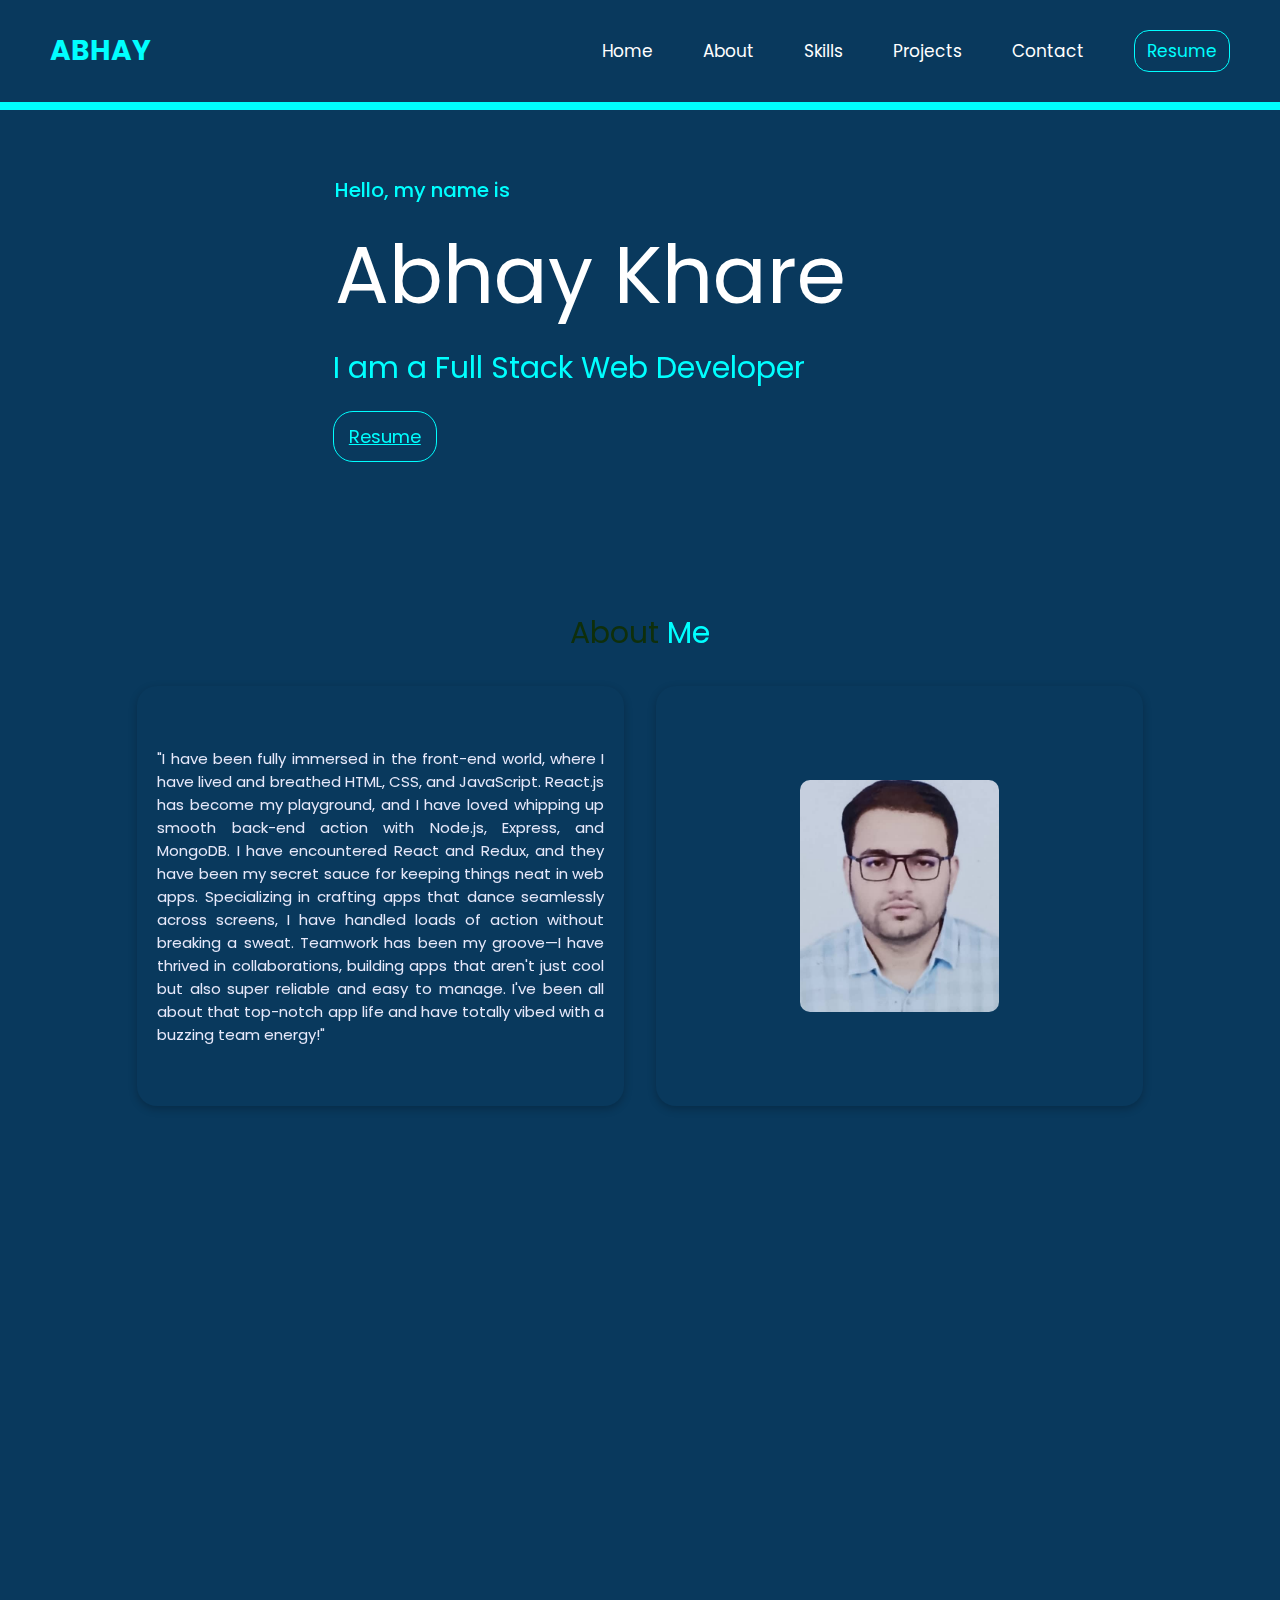
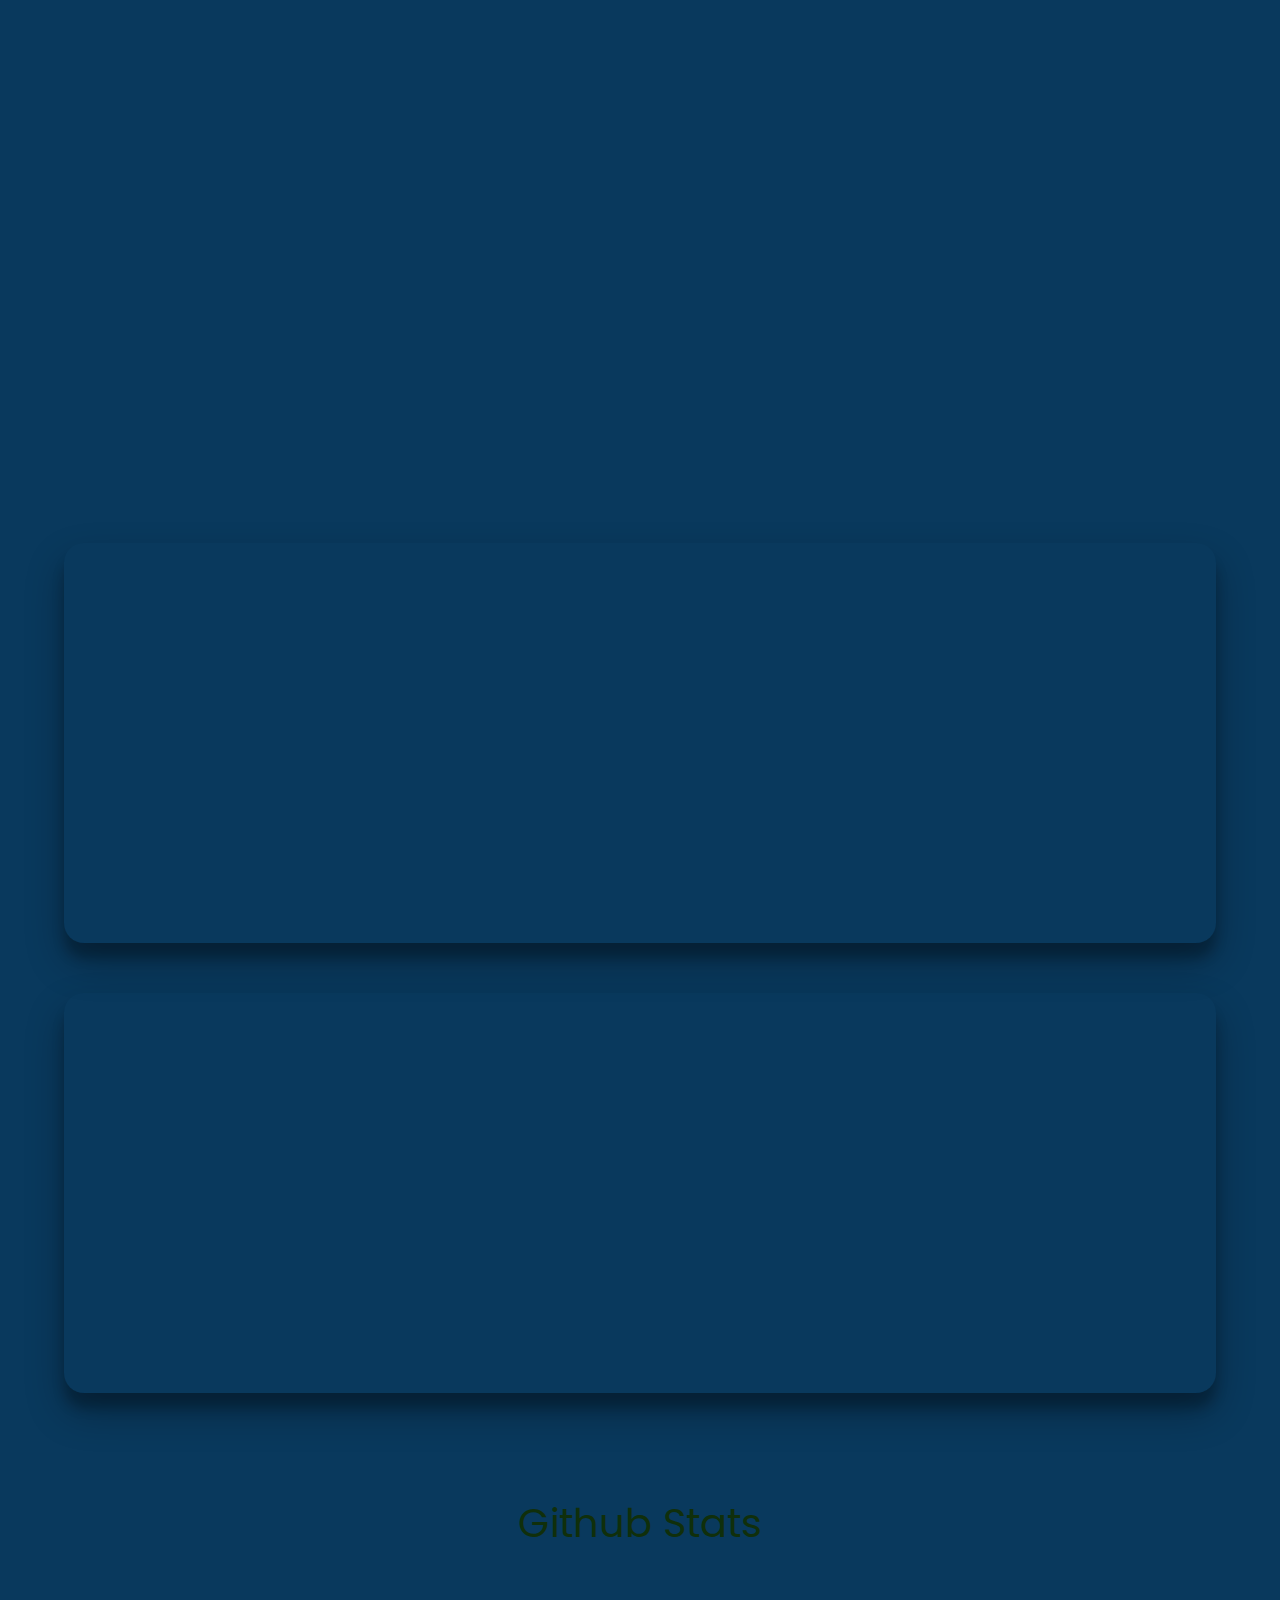
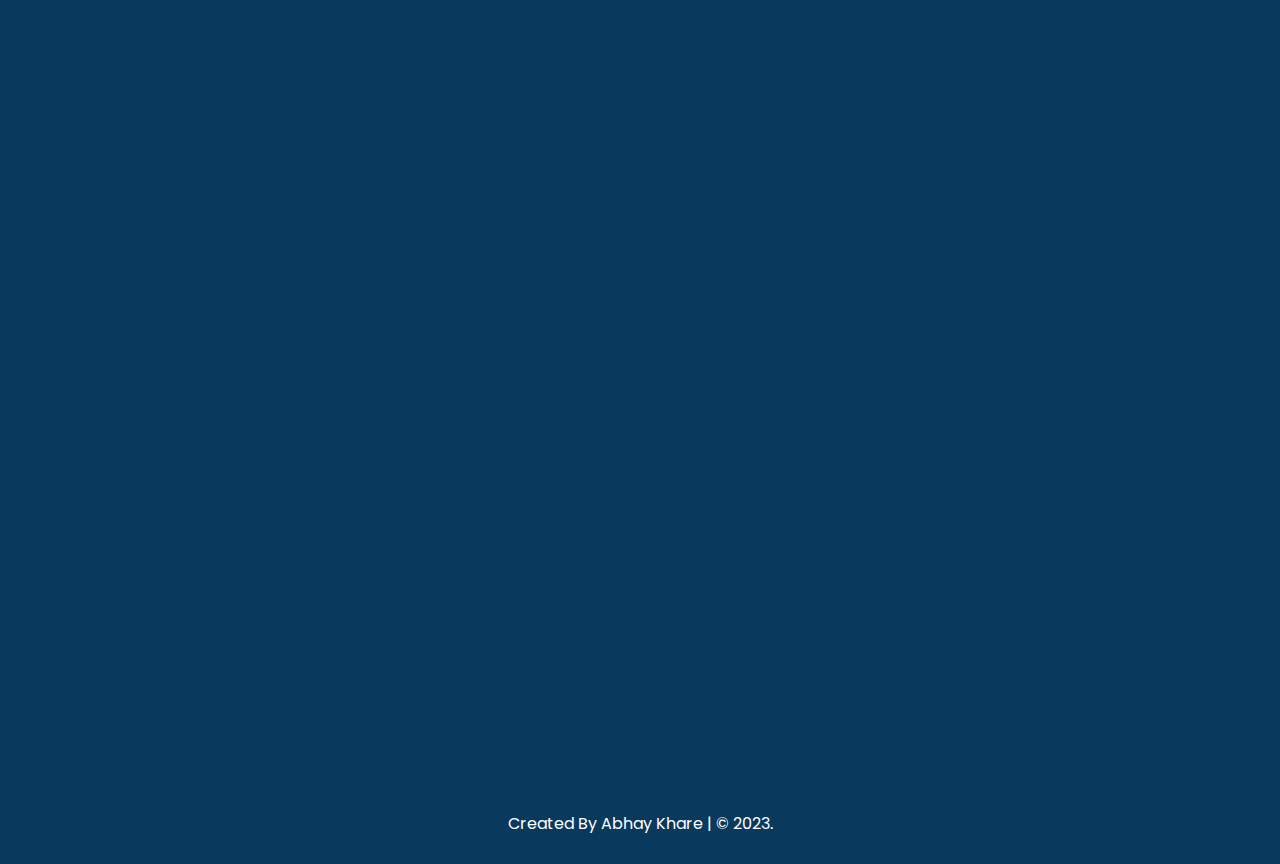
==== index.html @ f1d11b4c "abhay" ====
<!DOCTYPE html>
<html lang="en">

<head>
    <meta name="viewport" content="width=device-width, initial-scale=1.0" />
    <title>Abhay Khare - Full Stack Developer</title>
    <!-- Font Awesome Icons -->
    <link rel="stylesheet" href="https://cdnjs.cloudflare.com/ajax/libs/font-awesome/6.0.0-beta3/css/all.min.css" />
    <!-- Google Fonts -->
    <link href="https://fonts.googleapis.com/css2?family=Poppins:wght@600;700&display=swap" rel="stylesheet" />

    <link rel="stylesheet" href="./index.css" />
    <link rel="stylesheet" href="https://unpkg.com/github-calendar@latest/dist/github-calendar-responsive.css" />
    <link rel="icon" href="./public/Resume pic.png">

    <link href="https://unpkg.com/aos@2.3.1/dist/aos.css" rel="stylesheet">
    <script src="path/to/aos.js"></script>

</head>

<body>
    <div id="nav-menu" data-aos="fade-down">
        <header >
            <nav>
                <a href="#home" id="logo">
                    ABHAY
                </a>
                <i class="fas fa-bars" id="ham-menu"></i>
                <ul id="nav-bar">
                    <li>
                        <a class="nav-link home" href="#home">Home</a>
                    </li>
                    <li>
                        <a class="nav-link about" href="#about">About</a>
                    </li>
                    <li>
                        <a class="nav-link skills" href="#skills">Skills</a>
                    </li>
                    <li>
                        <a class="nav-link projects" href="#projects">Projects</a>
                    </li>
                    <li>
                        <a class="nav-link contact" href="#contact">Contact</a>
                    </li>
                    <li>
                        <button id="resume-button-1" onclick="openResume()"> <a id="resume-link-1"
                                class="nav-link resume" href="./public/Abhay Khare-pw16_122-Frontend Developer(React).pdf"
                                download>Resume</a></button>
                    </li>
                </ul>
            </nav>
        </header>
    </div>


    <div id="home" >
        <div id="Home_subdiv1" data-aos="fade-right" data-aos-duration="2000">
           <!-- <div class = "typewriter"> -->
            <p id="myname">Hello, my name is</p>
            <p id="name">Abhay Khare</p>
            <p id="title">I am a Full Stack Web Developer</p><br><br>
        <!-- </div> -->
            <!-- <div id="info-div">
                <p>
                    Hello, I'm Abhay Front-End Developer Crafting delightful user experiences with a focus on front-end development.</p>
            </div> -->

            <button onclick="openResume()" id="resume-button-2"><a id="resume-link-2"
                    href="./public/Abhay Khare-pw16_122-Frontend Developer(React).pdf" download>Resume</a></button>

        </div>

    </div>


    <div id="about" class="about section">
        <p id="aboutme-title" data-aos="fade-up" >About <span>Me</span> </p>
        <div id="about_main_subdiv" >
            <div id="user-detail-intro" data-aos="zoom-in" data-aos-duration="1000">
                "I have been fully immersed in the front-end world, where I have lived and breathed HTML, CSS, and JavaScript. React.js has become my playground, and I have loved whipping up smooth back-end action with Node.js, Express, and MongoDB. I have encountered React and Redux, and they have been my secret sauce for keeping things neat in web apps. Specializing in crafting apps that dance seamlessly across screens, I have handled loads of action without breaking a sweat. Teamwork has been my groove—I have thrived in collaborations, building apps that aren't just cool but also super reliable and easy to manage. I've been all about that top-notch app life and have totally vibed with a buzzing team energy!"
            </div>
            <div id="user-detail-name" data-aos="zoom-in" data-aos-duration="1000">
                <img class="home-img" width="" src="./public/Abhay_Khare_Pic.jpeg" alt="Photo">
                
            </div>
        </div>
    </div>

    <div id="skills">
        <p id="skills-title" data-aos="fade-up">Skills</p>

        <div id="skills_subdiv">

            <div class="skills-card" data-aos="flip-left" data-aos-duration="2000">
                <img class="skills-card-img" src="./public/skillsIcon/Html.jpg" alt="">
                <p class="skills-card-name">HTML</p>
            </div>

            <div class="skills-card" data-aos="flip-left" data-aos-duration="2000">
                <img class="skills-card-img" src="./public/skillsIcon/css.jpg" alt="">
                <p class="skills-card-name">CSS</p>
            </div>

            <div class="skills-card" data-aos="flip-right" data-aos-duration="2000">
                <img class="skills-card-img" src="./public/skillsIcon/Java script.jpg" alt="">
                <p class="skills-card-name">Javascript</p>
            </div>

            <div class="skills-card" data-aos="flip-right" data-aos-duration="2000">
                <img class="skills-card-img" src="./public/skillsIcon/react-l.png" alt="">
                <p class="skills-card-name">React</p>
            </div>

            <div class="skills-card" data-aos="flip-left" data-aos-duration="2000">
                <img class="skills-card-img" src="./public/skillsIcon/node-js-icon-2.jpg" alt="">
                <p class="skills-card-name">Node JS</p>
            </div>

            <div class="skills-card" data-aos="flip-left" data-aos-duration="2000">
                <img class="skills-card-img" src="./public/skillsIcon/expressjs-removebg-preview.png" alt="">
                <p class="skills-card-name">Express JS</p>
            </div>

            <!-- <div class="skills-card" data-aos="flip-right" data-aos-duration="2000">
                <img class="skills-card-img" src="./public/skillsIcon/materialui-removebg-preview.png" alt="">
                <p class="skills-card-name">Material UI</p>
            </div> -->

            <div class="skills-card" data-aos="flip-right" data-aos-duration="2000" >
                <img class="skills-card-img" src="./public/skillsIcon/mongo.png" alt="">
                <p class="skills-card-name">Mongo</p>
            </div>

            <div class="skills-card" data-aos="flip-left" data-aos-duration="2000">
                <img class="skills-card-img" src="./public/skillsIcon/redux.jpg" alt="">
                <p class="skills-card-name">Redux</p>
            </div>

            <div class="skills-card" data-aos="flip-left" data-aos-duration="2000">
                <img class="skills-card-img" src="./public/skillsIcon/chackraicon.png" alt="">
                <p class="skills-card-name">Chakra UI</p>
            </div>

            <!-- <div class="skills-card" data-aos="flip-right" data-aos-duration="2000">
                <img class="skills-card-img" src="./public/skillsIcon/typescript.avif" alt="">
                <p class="skills-card-name">Typescript</p>
            </div> -->

            <!-- <div class="skills-card" data-aos="flip-right" data-aos-duration="2000">
                <img class="skills-card-img" src="./public/skillsIcon/bootstrap-removebg-preview.png" alt="">
                <p class="skills-card-name">Bootstrap</p>
            </div> -->
        </div>
    </div>

    <!-- Project Cards -->
    <div id="projects">

        <p id="projects-name" data-aos="fade-up">Projects</p>


        <div class="project-card">
            <div class="project-image-div"  data-aos="fade-up" data-aos-duration="1000">
                <img   class="project-img" width="100%"
                    src="./public/Telemedicine.png" alt="">
            </div>

            <div class="project-info-div"  data-aos="fade-down" data-aos-duration="1000">
                <p class="project-title">Telemedicine-website</p>
                <p class="project-description">Introducing our Telemedicine-website, a one-stop digital destination for all your healthcare needs. Explore a comprehensive range of pharmaceuticals, wellness products, and medical supplies, delivered conveniently to your doorstep, ensuring easy access to essential healthcare solution.</p>
                <p class="project-tech-stack"><span>Tech Stacks :- HTML | CSS | JavaScript | JSON </span></p>
                <div class="links-div">
                    <div class="githubBtn">
                        <a target="_blank" class="project-github-link"
                            href="https://github.com/Animesh-2/Telemedicine_website">
                            <img width="50%" src="./public/github-removebg-preview.png" alt="">
                            <p>GitHub</p>
                        </a>
                    </div>
                    <div class="Livebtn">
                        <a target="_blank" class="project-deployed-link" href="https://fastidious-sunflower-8937c8.netlify.app/">
                            <img width="50%" src="https://shubhand17.github.io/asset/link_black.png" alt="">
                            <p>Live</p>
                        </a>
                    </div>

                </div>
            </div>
        </div>


        <div class="project-card">
            <div class="project-image-div" data-aos="fade-up" data-aos-duration="1000">
                <img   class="project-img" width="100%" height="100%"
                    src="./public/Bad bath.png" alt="">
            </div>

            <div class="project-info-div" data-aos="fade-down" data-aos-duration="1000">
                <p class="project-title">Bed Bath and Beyond Clone</p>
                <p class="project-description">Myntra is an online e-commerce website where you will find wide varity of
                    products. Many
                    functionalities are provided in the web application like login/signup, cart and filtering the products
                    with its category along with payment and full responsiveness.</p>
                <p class="project-tech-stack"><span>Tech Stacks :- HTML | CSS | JavaScript | JSON</span></p>
                <div class="links-div">
                    <div class="githubBtn">
                        <a target="_blank" class="project-github-link"
                            href="https://github.com/Santosh007kumar/gitCollaboration">
                            <img width="50%" src="./public/github-removebg-preview.png" alt="">
                            <p>GitHub</p>
                        </a>
                    </div>
                    <div class="Livebtn">
                        <a target="_blank" class="project-deployed-link" href="https://reliable-bombolone-51a74d.netlify.app/">
                            <img width="50%" src="https://shubhand17.github.io/asset/link_black.png" alt="">
                            <p>Live</p>
                        </a>
                    </div>

                </div>
            </div>
        </div>
    </div>


    <div id="github">

        <p id="github-name"  >Github Stats</p>

        <div  class="react-activity-calendar" data-aos="zoom-in" >
            <img src="" alt="">
        </div>



        <div id="github-subdiv1" data-aos="zoom-in">
            <img width="500px" id="github-streak-stats" data-aos="zoom-in"
                src="https://github-readme-streak-stats.herokuapp.com/?user=abhay-22&" alt="abhay-22">

            <img id="github-stats-card" data-aos="zoom-in"
                src="https://github-readme-stats.vercel.app/api?username=abhay-22&show_icons=true&locale=en" alt="abhay-22">
        </div>

        <div id="github-subdiv2" data-aos="zoom-in">
            <img id="github-top-langs" data-aos="zoom-in"
                src="https://github-readme-stats.vercel.app/api/top-langs?username=abhay-22&show_icons=true&locale=en&layout=compact"
                alt="abhay-22">
        </div>

    </div>


    <div id="contact">
        <p id="contact-name" data-aos="fade-up" >Contact Me</p>
        <p id="stranger-head" data-aos="fade-up">No worries, I'm right here to assist!</p>

        <div id="contact-div" data-aos="fade-up">
            <div id="contact-subdiv1">


                <p id="contact-email">Email : <br> abhayera2013@gmail.com@gmail.com</p>
                <p id="contact-phone">Phone :<br> +91 8057721088</p>

                <div>
                    <a id="contact-github" href="https://github.com/ABHAY-22" target="_blank">
                        <img id="githubimage" width="18%" src="./public/skillsIcon/github.png" alt="">
                    </a>

                    <a id="contact-linkedin" href="https://www.linkedin.com/in/abhay-khare-a65b66h72a65/" target="_blank">
                        <img id="portfolioimage" width="18%"
                            src="[data-uri]"
                            alt="">
                    </a>
                </div>

            </div>





            <div id="contact-subdiv2">
                <div class="container">
                    <form action="">
                        <div class="row">
                            <div class="col-25">
                                <label for="fname">Your Name</label>
                            </div>
                            <div class="col-75">
                                <input type="text" id="fname" name="firstname" placeholder="Your name..">
                            </div>
                        </div>
                        <div class="row">
                            <div class="col-25">
                                <label for="email">E-mail</label>
                            </div>
                            <div class="col-75">
                                <input type="text" id="email" name="lastname" placeholder="E-mail...">
                            </div>
                        </div>

                        <div class="row">
                            <div class="col-25">
                                <label for="subject">Message</label>
                            </div>
                            <div class="col-75">
                                <textarea id="subject" name="subject" placeholder="Write something.."
                                    style="height:200px"></textarea>
                            </div>
                        </div>
                        <div class="row">
                            <div class="submit-btn">
                                <input id="submit" type="submit" value="Submit">
                            </div>

                        </div>
                    </form>
                </div>

            </div>

        </div>
    </div>


    <div id="footer">
        <p>Created By Abhay Khare | © 2023. </p>
    </div>




</body>
<script src="./index.js"></script>
<script src="https://unpkg.com/github-calendar@latest/dist/github-calendar.min.js"></script>

<script>
    GitHubCalendar(".react-activity-calendar", "abhay-22", { responsive: true })
</script>



<script src="https://unpkg.com/aos@2.3.1/dist/aos.js"></script>
<script>
    AOS.init();
</script>


</html>
---- index.css ----
* {
  padding: 0;
  margin: 0;
  box-sizing: border-box;

}

body {
  /* background-color: rgb(10, 25, 47); */
  background-image: linear-gradient(to right, #09395d, #09395d);
  padding: 0;
  margin: 0;
  box-sizing: border-box;
}

html {
  font-size: 62.5%;
}

*:not(i) {
  font-family: "Poppins", sans-serif;
}

header {
  position: fixed;
  width: 100%;
  padding: 3rem 5rem;
  background-color: #09395d;
  z-index: 200000;
}

nav {
  display: flex;
  justify-content: space-between;
  align-items: center;
}

nav ul {
  list-style: none;
  display: flex;
  gap: 5rem;
}

nav a {
  font-size: 1.7rem;
  text-decoration: none;
}

nav a#logo {
  color: aqua;
  font-weight: 700;
  font-size: 28px;
}

nav ul a {
  color: white;
}

nav ul a:hover {
  border-bottom: 2px solid aqua;
  color: aqua;
}

section#home {
  height: 100vh;
  display: grid;
  place-items: center;
}

h1 {
  font-size: 4rem;
}

#ham-menu {
  display: none;
}

nav ul.active {
  left: 0;
}

.active {
  color: aqua;
}

#resume-button-1 {
  background: none;
  color: inherit;
  border: none;
  padding: 0;
  font: inherit;
  cursor: pointer;
  outline: inherit;
 
}

#resume-link-1 {
  border: 1px solid aqua;
  padding: 8px 12px;
  color: aqua;
  border-radius: 15px;
}

#resume-button-2 {
  background: none;
  color: inherit;
  border: none;
  padding: 0;
  font: inherit;
  cursor: pointer;
  outline: inherit;

}

#resume-link-2 {
  border: 1px solid aqua;
  padding: 12px 15px;
  color: aqua;
  font-size: large;
  border-radius: 20px;
}

#resume-link-1:hover {
  background-color: aqua;
  color: black;
}

#resume-link-2:hover {
  background-color: aqua;
  color: black;
}


#home {
  width: 80%;
  margin: auto;
  display: flex;
  justify-content: space-around;
  padding-top: 100px;


}

#nav-menu {
  height: 110px;
  position: fixed;
  width: 100%;
  background-color: cyan;
  z-index: 20000;
}

#myname {
  margin: 0px 0px 10px 2px;
  font-weight: 500;
  color: aqua;
  font-size: 20px;
}

#name {
  margin: 0px 0px 10px 2px;
  font-size: clamp(40px, 8vw, 80px);
  color: white;
}

#title {
  margin: 0px 0px 10px 2px;
  font-size: clamp(20px, 5vw, 30px);
  color: aqua;
}
#title {
  overflow: hidden; /* Ensures the content is not shown outside its bounds */
  /* border-right: .15em solid orange; Typing cursor */
  white-space: nowrap; /* Keeps the content on a single line */
  margin: 0; /* Optional: Adjust margins as needed */
  padding: 0; /* Optional: Adjust padding as needed */
}
#home p:nth-child(4) {
  margin: 0px 0px 30px 4px;
  font-size: clamp(15px, 5vw, 8px);
}

#info-div {
  width: 60%;
}

#info-div p {
  font-size: clamp(15px, 5vw, 8px);
  color: aqua;
  margin: 0px 0px 30px 4px;

}

#Home_subdiv1 {
  width: 60%;
  padding-top: 75px;

}

#Home_subdiv2 {
  width: 30%;
  display: flex;
  align-items: center;
  justify-content: space-around;
  padding-top: 75px;
}

#about {
  width: 80%;
  margin: auto;
}

#aboutme-title {
  /*  padding-top: 80px;*/
  width: 100%;
  font-size: 30px;
  color: #0f2f0b;
  text-align: center;
}

#about {
  width: 90%;
  margin: auto;
  margin-top: 10px;
  padding-top: 150px;

}

#about_subdiv1 {
  height: 70px;
  color: #E6E8FA;
  font-size: 34px;
  font-weight: 400;
  text-align: center;
  display: flex;
  align-items: center;
  justify-content: center;
  margin-bottom: 50px;

}

#about_subdiv1 span {
  margin-left: 10px;
  color: #DDA0DD;
}

#aboutme-title span {
  color: aqua;
}

#img {
  background-color: aqua;
}

#user-detail-intro {
  height: 420px;
  width: 47%;
  color: #E6E8FA;
  font-size: 15px;
  text-align: center;
  border-radius: 20px;
  /* word-spacing: 10px; */
  display: flex;
  align-items: center;
  text-align: justify;
  justify-content: center;
    padding-left: 20px;
  padding-right: 20px;
  box-shadow: rgba(0, 0, 0.9, 0.24) 0px 3px 8px;

}

#user-detail-intro:hover,
#user-detail-name:hover {
  transition: 0.5s ease-in;
  transform: scale(1.1);
  cursor: pointer;
  font-weight: bold;
}

#about_main_subdiv {
  width: 90%;
  margin: auto;
  display: flex;
  align-items: center;
  justify-content: space-around;
  margin-top: 30px;
}

#user-detail-name {
  height: 420px;
  width: 47%;
  display: flex;
  flex-direction: column;
  align-items: center;
  justify-content: center;
  font-size: 15px;
  color: #E6E8FA;
  border-radius: 20px;
  box-shadow: rgba(0, 0, 0, 0.24) 0px 3px 8px;
}

.home-img {
  /* border-bottom: 8px solid #2b758f;
  border-right: 8px solid #2b758f; */
  padding: 10px;
  /* padding-top: 0px;
  padding-left: 0px; */
  border-radius: 20px;
  width: 45%;
}

#skills {

  width: 70%;
  margin: auto;
  margin-top: 20px;
}

#skills-title {
  padding-top: 100px;
  width: 100%;
  font-size: 40px;
  color: #0c2f0b;
  text-align: center;
}

.skills-card {
  background-color: unset;
  display: flex;
  flex-direction: column;
  justify-content: center;
  align-items: center;
  border-radius: 20px;
  padding: 20px 20px;
  border: 2px solid #0b192f
}

.skills-card:hover {
  transition: 0.5s ease-in;
  /* transform: scale(1.2);
   */
   transform: scale(1.1) rotate(-5deg);
  cursor: pointer;
}

#skills_subdiv {
  display: grid;
  grid-template-columns: repeat(4, 1fr);
  gap: 30px;
  margin-top: 50px;
}

.skills-card-name {
  background-color: black;
  color: white;
  float: inline-end;
  padding: 10px 20px;
  margin-top: 5%;
  font-size: large;
}

.skills-card-img {
  float: left;
  width: 80px;
  height: 80px;
  object-fit: cover;
}


#projects {
  width: 90%;
  margin: auto;

}

#projects-name {
  padding-top: 100px;
  width: 100%;
  font-size: 40px;
  color: #0b192f;
  text-align: center;
}

.project-card {
  height: 400px;
  margin-top: 50px;
  display: flex;
  justify-content: space-around;
  align-items: center;
  border-radius: 20px;
  box-shadow: rgba(0, 0, 0, 0.3) 0px 19px 38px, rgba(0, 0, 0, 0.22) 0px 15px 12px;

}

.project-card:hover{
  transition: 0.5s ease-in;
  transform: scale(1.1);
  cursor: pointer;
  font-weight: bold;
}

.project-image-div {
  width: 45%;
  height: 320px;
  border: 8px solid #1c861e;
  border-radius: 10px;
  padding: 5px;
  display: flex;
  align-items: center;
  justify-content: center;

}

.project-info-div {
  width: 45%;
  height: 320px;
  display: flex;
  flex-direction: column;
  text-align: center;
  justify-content: space-around;
  background-color: unset;
  border-radius: 20px;
}

.project-title {
  font-size: 27px;
  color: black;
}

.project-description {
  font-size: 15px;
  color: black;
  padding-right: 10px;
  padding-left: 10px;
}

.project-tech-stack {
  font-size: 20px;
  color: powderblue;
  font-weight: bold;

}

.links-div {
  display: flex;
  justify-content: space-around;
  cursor: pointer;

}

.githubBtn,
.Livebtn {
  width: 20%;
  display: flex;
  align-items: center;
  justify-content: space-around;

}

.githubBtn p {
  padding-left: 10px;
}

.links-div p {
  font-size: 15px;
}

.links-div div:hover {
  transition: 0.5s ease-in;
  transform: scale(1.2);
}

.project-github-link,
.project-deployed-link {
  text-decoration: inherit;
  color: inherit;
  cursor: auto;
  display: flex;
  justify-content: space-around;
  align-items: center;
  background-color: #ffffff;
  padding: 10px 20px 10px 20px;
  border-radius: 5px;
  cursor: pointer;
}

#contact-name {
  padding-top: 100px;
  width: 100%;
  font-size: 40px;
  color: cyan;
  text-align: center;
}

#contact-div {
  width: 80%;
  margin: auto;
  display: flex;
  align-items: center;
  justify-content: space-around;
}

#contact-subdiv1 {
  height: 400px;
  width: 45%;
}

#contact-subdiv2 {
  height: 400px;
  width: 45%;
}

input[type=text],
select,
textarea {
  width: 100%;
  padding: 12px;
  border: 1px solid #ccc;
  border-radius: 4px;
  resize: vertical;
}

label {
  padding: 12px 12px 12px 0;
  display: inline-block;
  color: #ffffff;
  font-size: medium;
}

input[type=submit] {
  background-color: aqua;
  color: black;
  padding: 12px 20px;
  border: none;
  border-radius: 4px;
  cursor: pointer;
  float: right;
}

input[type=submit]:hover {
  background-color: aqua;
}

.container {
  border-radius: 5px;
  background-color: #0e2f0a;
  padding: 20px;
}

.col-25 {
  float: left;
  width: 25%;
  margin-top: 6px;
}

.col-75 {
  float: left;
  width: 75%;
  margin-top: 6px;
}

/* Clear floats after the columns */
.row:after {
  content: "";
  display: table;
  clear: both;
}

#contact-email,
#contact-phone {
  color: #cccc;
  font-size: 20px;
  padding: 20px;
}

#stranger-head {
  color: aqua;
  font-size: 22px;
  padding-top: 10px;
  padding-bottom: 10px;
  text-align: center;

}

#contact-subdiv1 img {
  padding: 20px;
  border-radius: 30%;
}

.submit-btn {
  display: flex;
  width: 75%;
  float: right;
  align-items: center;
  justify-content: center;
}

.submit-btn input {
  width: 50%;
}

#footer {
  height: 80px;
  margin-top: 50px;
  display: flex;
  align-items: center;
  justify-content: center;
}


#footer p {
  color: #ffffff;
  font-size: medium;
}

#github-name {
  padding-top: 100px;
  width: 100%;
  font-size: 40px;
  color: #102f0b;
  text-align: center;
}

#github-subdiv1 {
  display: flex;
  align-items: center;
  justify-content: space-around;
  padding: 20px;
}
#github-subdiv1 :hover{
  transition: 0.5s ease-in;
  transform: scale(1.1);
  cursor: pointer;
  font-weight: bold;
}
#github-subdiv2 {
  display: flex;
  justify-content: space-around;
  padding: 20px;
}
#github-subdiv2 :hover{
  transition: 0.5s ease-in;
  transform: scale(1.1);
  cursor: pointer;
  font-weight: bold;
}
.react-activity-calendar {
  width: 80%;
  margin: auto;
  padding: 20px;
}


.project-image-div:hover {
  transition: 0.5s ease-in;
  transform: scale(1.2);
  cursor: pointer;
  z-index: 2000;
}

















@media only screen and (max-width: 880px) {
  html {
      font-size: 50%;
  }

  #ham-menu {
      display: block;
      color: #ffffff;

  }

  nav a#logo,
  #ham-menu {
      font-size: 2rem;
  }

  nav ul {
      background-color: black;
      position: fixed;
      left: -100vw;
      top: 73.6px;
      width: 100vw;
      height: calc(100vh - 73.6px);
      display: flex;
      flex-direction: column;
      align-items: center;
      justify-content: space-around;
      transition: 1s;
      gap: 0;
  }

  #home {
      width: 80%;
      flex-direction: column;
  }

  #info-div {
      width: 80%;
      text-align: center;
      margin: auto;
  }

  #myname,
  #name,
  #title {
      text-align: center;
  }

  #Home_subdiv1 {
      width: 100%;
      display: flex;
      flex-direction: column;
      justify-content: center;
  }

  #Home_subdiv2 {
      width: 100%;
  }

  #about_main_subdiv {
      flex-direction: column;
      align-items: center;
      justify-content: center;
  }

  #user-detail-intro {
      width: 100%;
      height: auto;
  }
  #user-detail-name {
      width: 100%;
      height: auto;
  }
  #about_subdiv3 {
      width: 100%;
      height: auto;
      margin-top: 30px;

  }

  #skills_subdiv {
      grid-template-columns: repeat(2, 1fr);
  }

  .project-card {
      flex-direction: column;
      height: auto;
  }

  .project-image-div {
      width: 80%;
      margin: auto;
      height: auto;
  }

  .project-info-div {
      width: 80%;
      margin: auto;
      height: auto;
      margin-top: 20px;
  }

  #contact-div {
      flex-direction: column;
      width: 90%;
  }

  #contact-subdiv1,
  #contact-subdiv2 {
      width: 100%;
      text-align: center;
      font-size: 20px;
  }

  #github-subdiv1 {
      flex-direction: column;
  }

  #github img {
      width: 80%;
      padding: 20px;
  }

}





@media only screen and (max-width: 575px) {
  html {
      font-size: 46.87%;
  }

  header {
      padding: 2rem 3rem;
  }

  nav ul {
      top: 65.18px;
      height: calc(100vh - 65.18px);
  }


  #home {
      width: 90%;
      flex-direction: column;
  }

  #info-div {
      width: 90%;
      text-align: center;
      margin: auto;
  }

  #myname,
  #name,
  #title {
      text-align: center;
  }

  #Home_subdiv1 {
      width: 100%;
      display: flex;
      flex-direction: column;
      justify-content: center;
  }

  #Home_subdiv2 {
      width: 100%;

  }

  #about_main_subdiv {
      flex-direction: column;
      align-items: center;
      justify-content: center;
  }

  #user-detail-intro {
      width: 100%;
      height: auto;
  }
  #user-detail-name {
      width: 100%;
      height: auto;
  }
  #about_subdiv3 {
      width: 100%;
      height: auto;
      margin-top: 30px;
  }

  #skills_subdiv {
      grid-template-columns: repeat(1, 1fr);
  }

  .project-card {
      flex-direction: column;
      height: auto;
  }

  .project-image-div {
      width: 90%;
      margin: auto;
      height: auto;
  }

  .project-info-div {
      width: 90%;
      margin: auto;
      height: auto;
      margin-top: 20px;

  }

  #contact-div {
      flex-direction: column;
      width: 90%;
  }

  #contact-subdiv1,
  #contact-subdiv2 {
      width: 100%;
      text-align: center;
      font-size: 10px;
  }

  #github-subdiv1 {
      flex-direction: column;
  }

  #github img {
      width: 80%;
      padding: 20px;
  }

}


@media only screen and (max-width: 300px) {

  header {
      padding: 2rem 3rem;
  }

  nav ul {
      top: 65.18px;
      height: calc(100vh - 65.18px);
  }

  #home {
      width: 90%;
      flex-direction: column;
  }

  #info-div {
      width: 90%;
      text-align: center;
      margin: auto;
  }

  #myname,
  #name,
  #title {
      text-align: center;
  }

  #Home_subdiv1 {
      width: 100%;
      display: flex;
      flex-direction: column;
      justify-content: center;
  }

  #Home_subdiv2 {
      width: 100%;

  }

  #about_main_subdiv {
      flex-direction: column;
      align-items: center;
      justify-content: center;
  }

  #user-detail-intro {
      width: 100%;
      height: auto;
  }
  #user-detail-name {
      width: 100%;
      height: auto;
  }
  #about_subdiv3 {
      width: 100%;
      height: auto;
      margin-top: 30px;
  }

  #skills_subdiv {
      grid-template-columns: repeat(1, 1fr);
  }

  .project-card {
      flex-direction: column;
      height: auto;
  }

  .project-image-div {
      width: 90%;
      margin: auto;
      height: auto;
  }

  .project-info-div {
      width: 90%;
      margin: auto;
      height: auto;
      margin-top: 20px;
      padding-bottom: 20px;

  }

  #contact-div {
      flex-direction: column;
      width: 90%;
  }

  #contact-subdiv1,
  #contact-subdiv2 {
      width: 100%;
      text-align: center;
      font-size: 10px;
  }

  #github-subdiv1 {
      flex-direction: column;
  }

  #github img {
      width: 80%;
      padding: 20px;
  }

  #contact-subdiv1 img {
      width: 30%;
  }

}

@media only screen and (max-width: 100px) {

  header {
      padding: 2rem 3rem;
  }

  nav ul {
      top: 65.18px;
      height: calc(100vh - 65.18px);
  }

  #home {
      width: 100%;
      display: flex;
      flex-direction: column;
      align-items: center;
      justify-content: center;
      margin: auto;

  }

  #logo {
      font-size: 10px;
      margin-left: 0px;
      padding-left: 0px;
  }

  #info-div {
      width: 90%;
      text-align: center;
      margin: auto;
  }

  #myname,
  #name,
  #title {
      text-align: center;
  }

  #Home_subdiv1 {
      width: 100%;
      display: flex;
      flex-direction: column;
      justify-content: center;
  }

  #Home_subdiv2 {
      width: 100%;

  }

  #about_main_subdiv {
      flex-direction: column;
      align-items: center;
      justify-content: center;
  }

  #user-detail-intro {
      width: 100%;
      height: auto;
  }

  #about_subdiv3 {
      width: 100%;
      height: auto;
      margin-top: 30px;
  }

  #skills_subdiv {
      grid-template-columns: repeat(1, 1fr);
  }

  .project-card {
      flex-direction: column;
      height: auto;
  }

  .project-image-div {
      width: 90%;
      margin: auto;
      height: auto;
  }

  .project-info-div {
      width: 90%;
      margin: auto;
      height: auto;
      margin-top: 20px;

  }

  #contact-div {
      flex-direction: column;
      width: 90%;
  }

  #contact-subdiv1,
  #contact-subdiv2 {
      width: 100%;
      text-align: center;
      font-size: 10px;
  }

  #github-subdiv1 {
      flex-direction: column;
  }

  #github img {
      width: 80%;
      padding: 20px;
  }

  #contact-subdiv1 img {
      width: 30%;
  }

}



@media only screen and (max-width: 991px) {
  html {
      font-size: 56.25%;
  }

  header {
      padding: 2.2rem 5rem;
  }

  #user-detail-intro {
      width: 100%;
      height: auto;
  }

  #about_subdiv3 {
      width: 100%;
      height: auto;
      margin-top: 20px;
  }

  #contact-div {
      display: block;
      width: 90%;
  }

  #contact-subdiv1,
  #contact-subdiv2 {
      width: 100%;
      text-align: center;
      font-size: 10px;
  }

  #github img {
      width: 80%;
      padding: 20px;
  }

  #contact-subdiv1 img {
      width: 30%;
  }

}
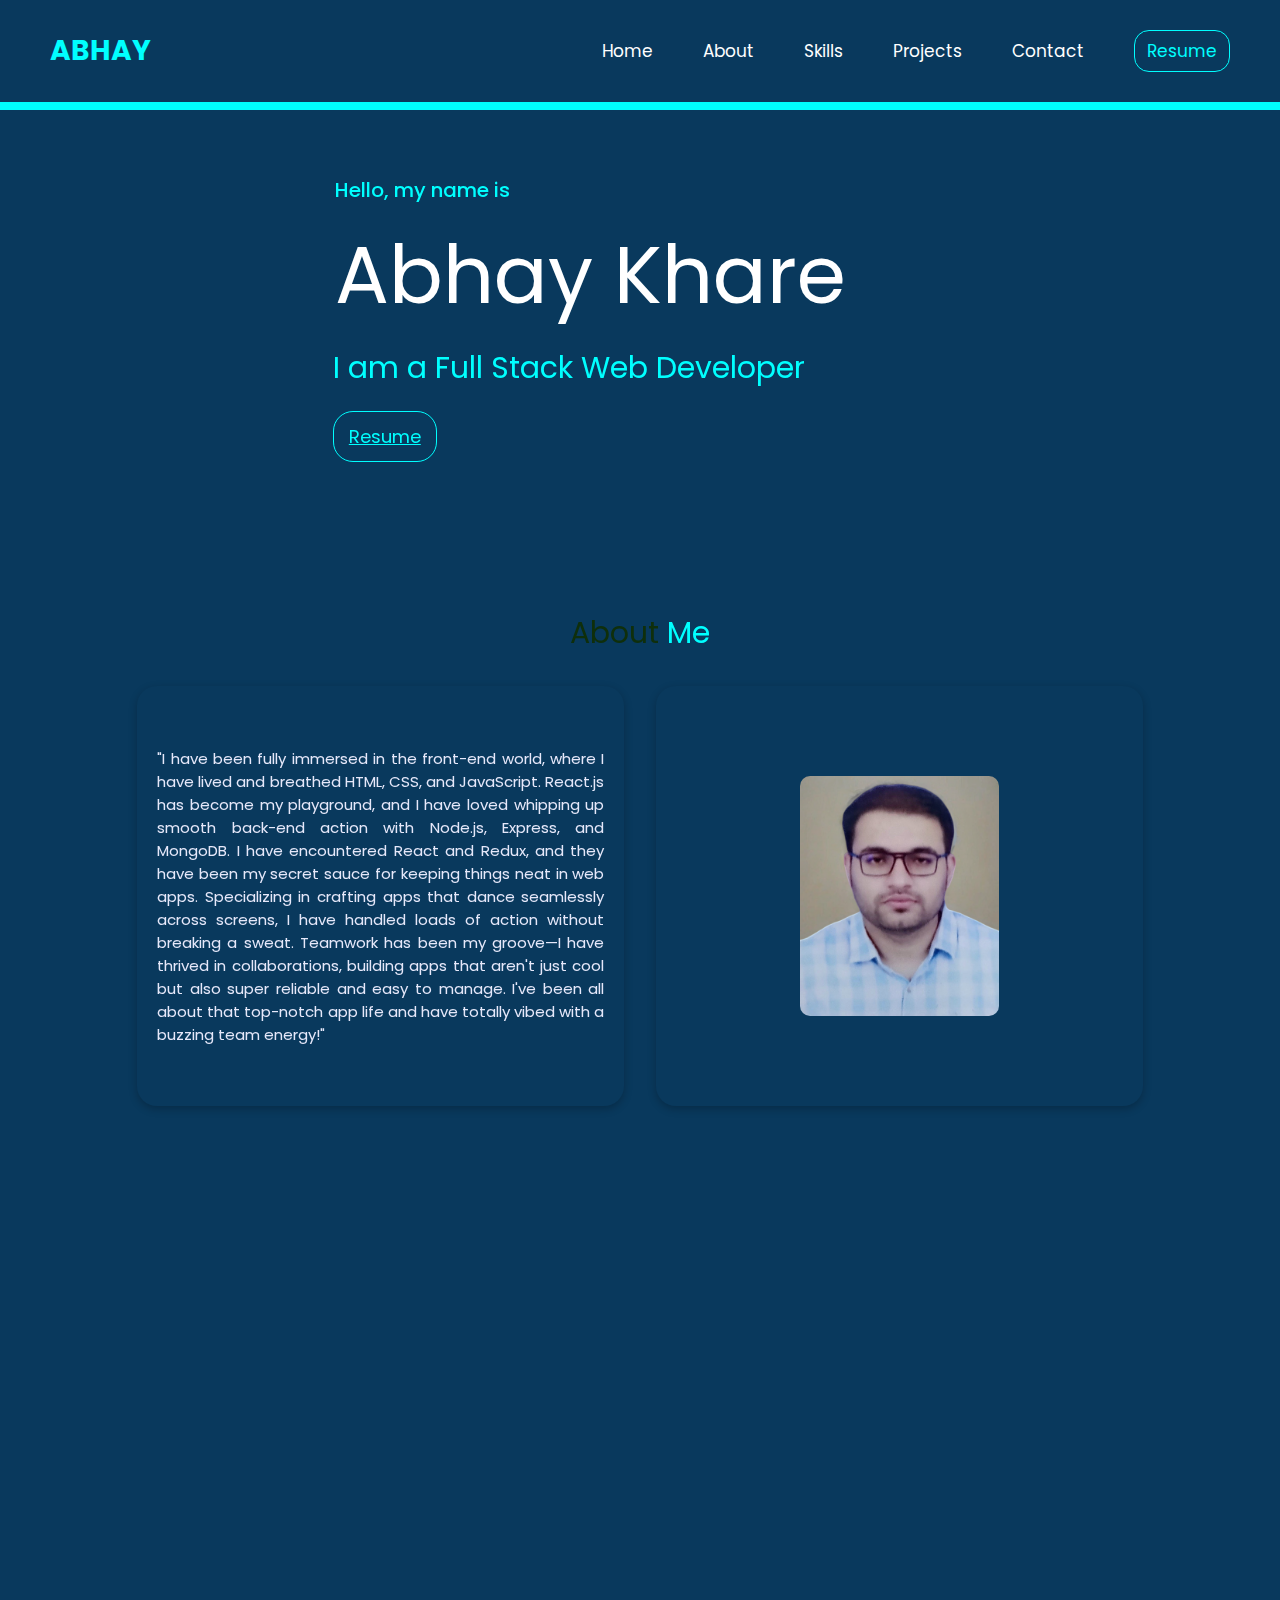
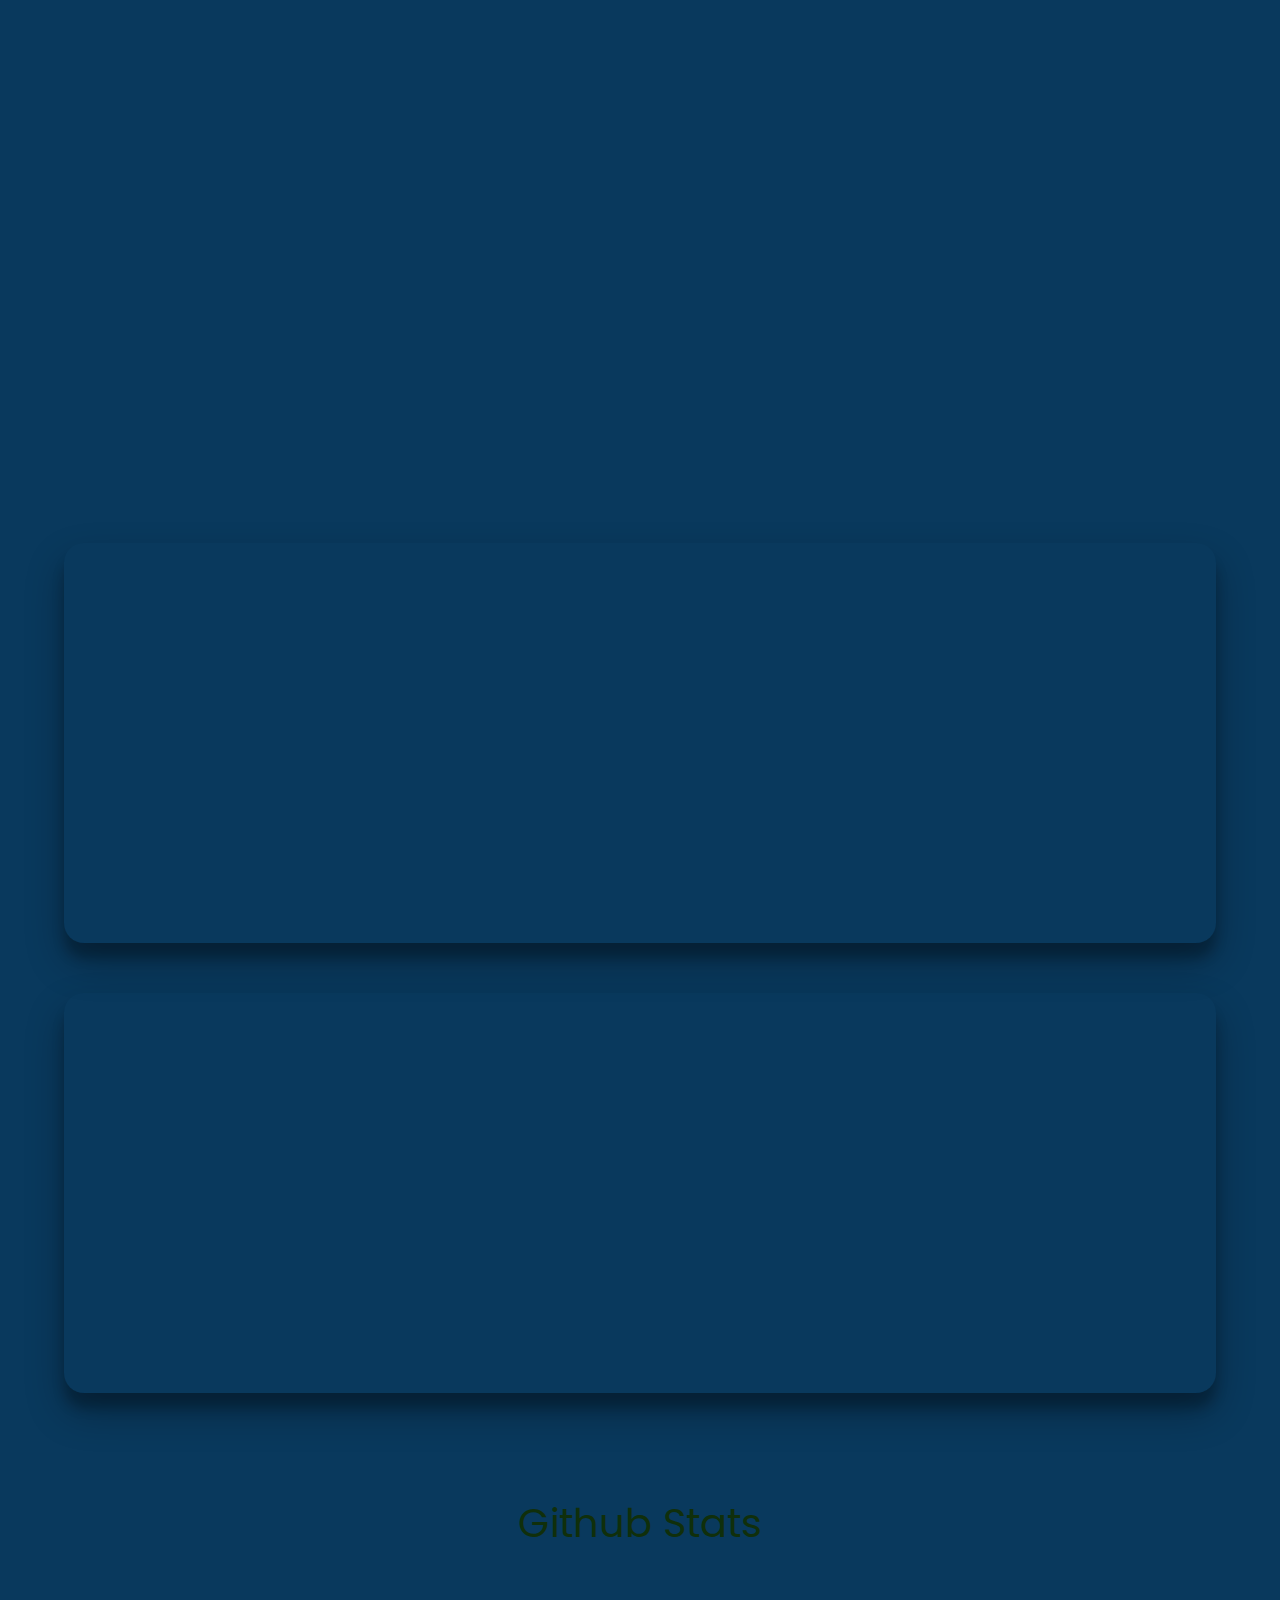
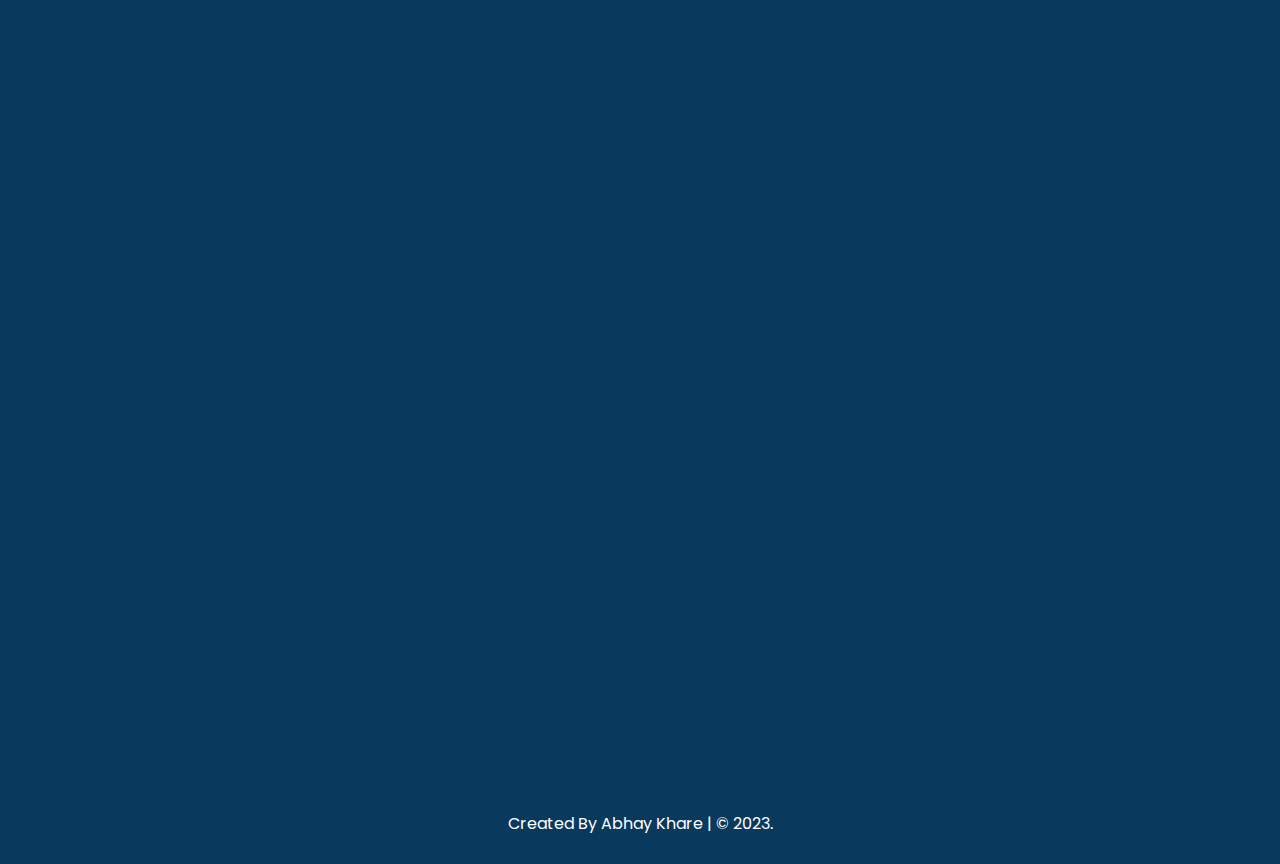
==== commit d695c867: "abhay" ====
--- a/index.html
+++ b/index.html
@@ -80,7 +80,7 @@
                 "I have been fully immersed in the front-end world, where I have lived and breathed HTML, CSS, and JavaScript. React.js has become my playground, and I have loved whipping up smooth back-end action with Node.js, Express, and MongoDB. I have encountered React and Redux, and they have been my secret sauce for keeping things neat in web apps. Specializing in crafting apps that dance seamlessly across screens, I have handled loads of action without breaking a sweat. Teamwork has been my groove—I have thrived in collaborations, building apps that aren't just cool but also super reliable and easy to manage. I've been all about that top-notch app life and have totally vibed with a buzzing team energy!"
             </div>
             <div id="user-detail-name" data-aos="zoom-in" data-aos-duration="1000">
-                <img class="home-img" width="" src="./public/Abhay_Khare_Pic.jpeg" alt="Photo">
+                <img class="home-img" width="" src="./public/Abhay_PIC_1.png" alt="Photo">
                 
             </div>
         </div>
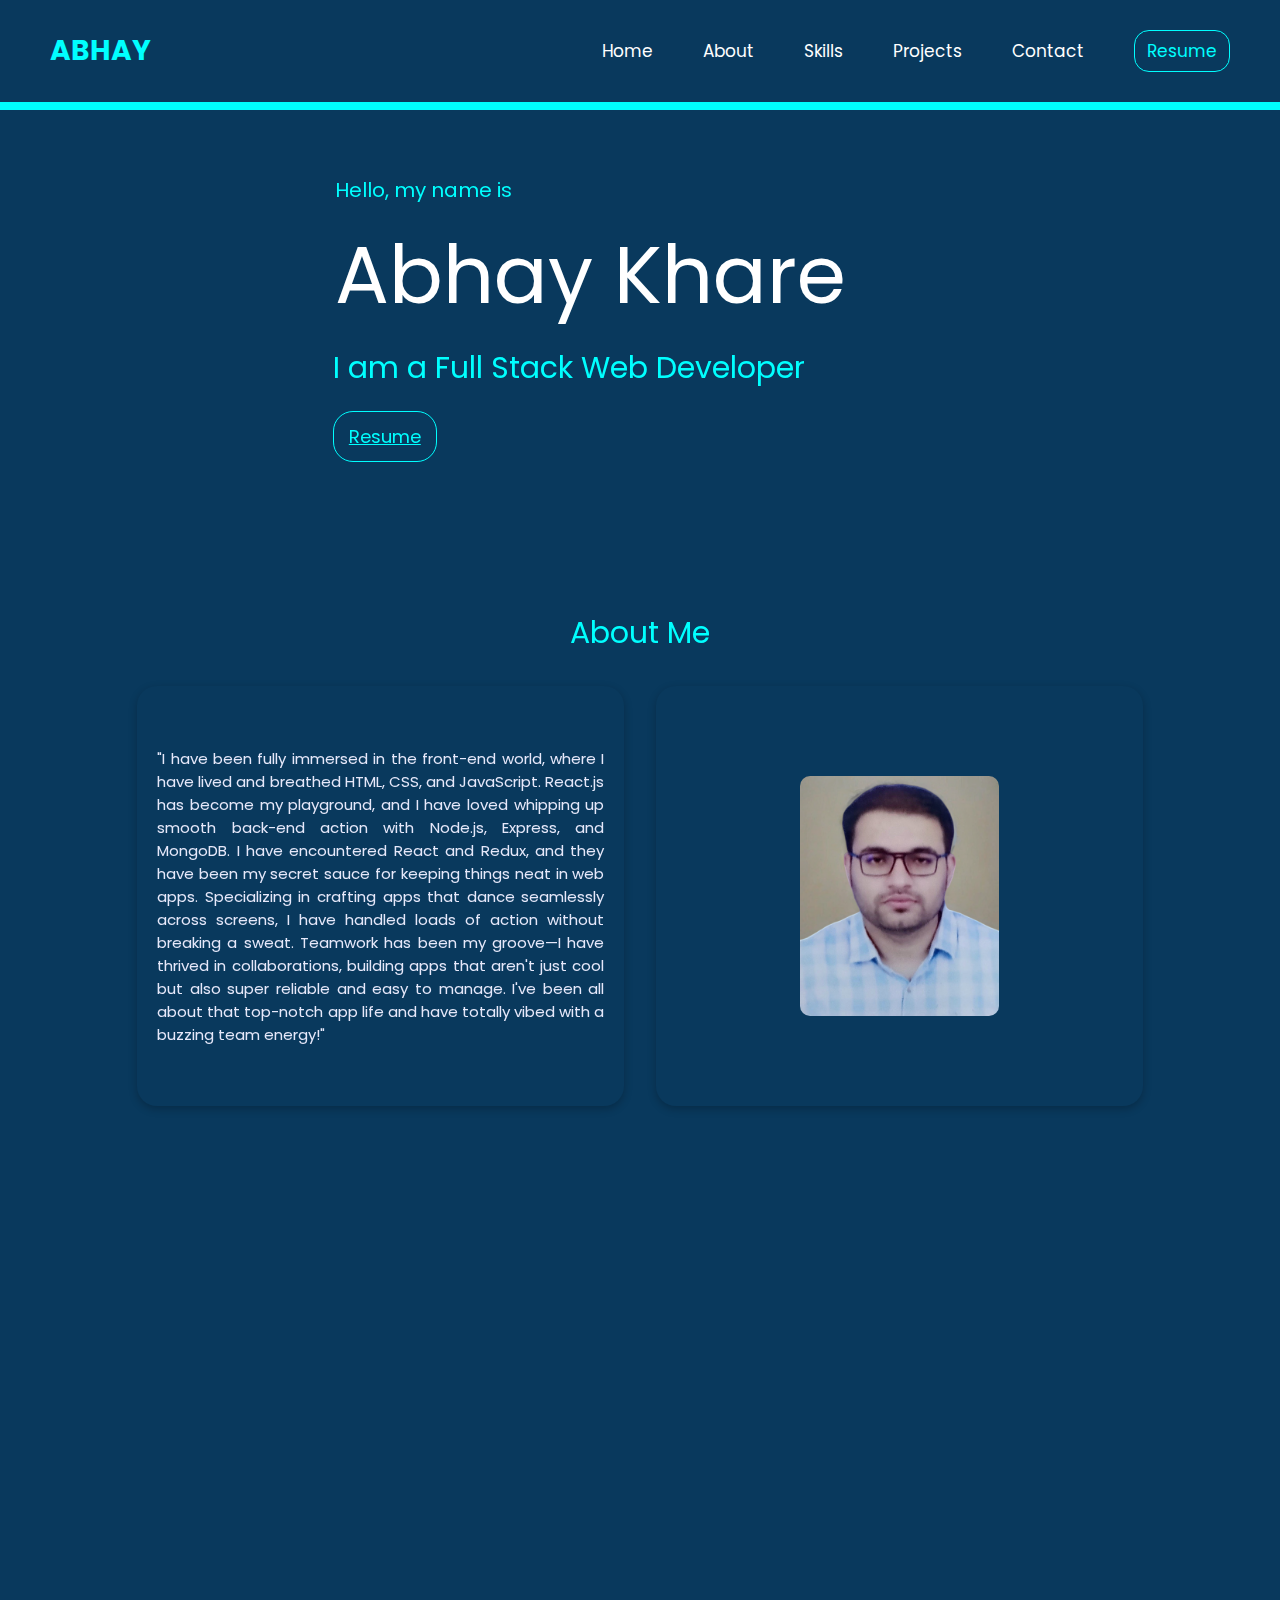
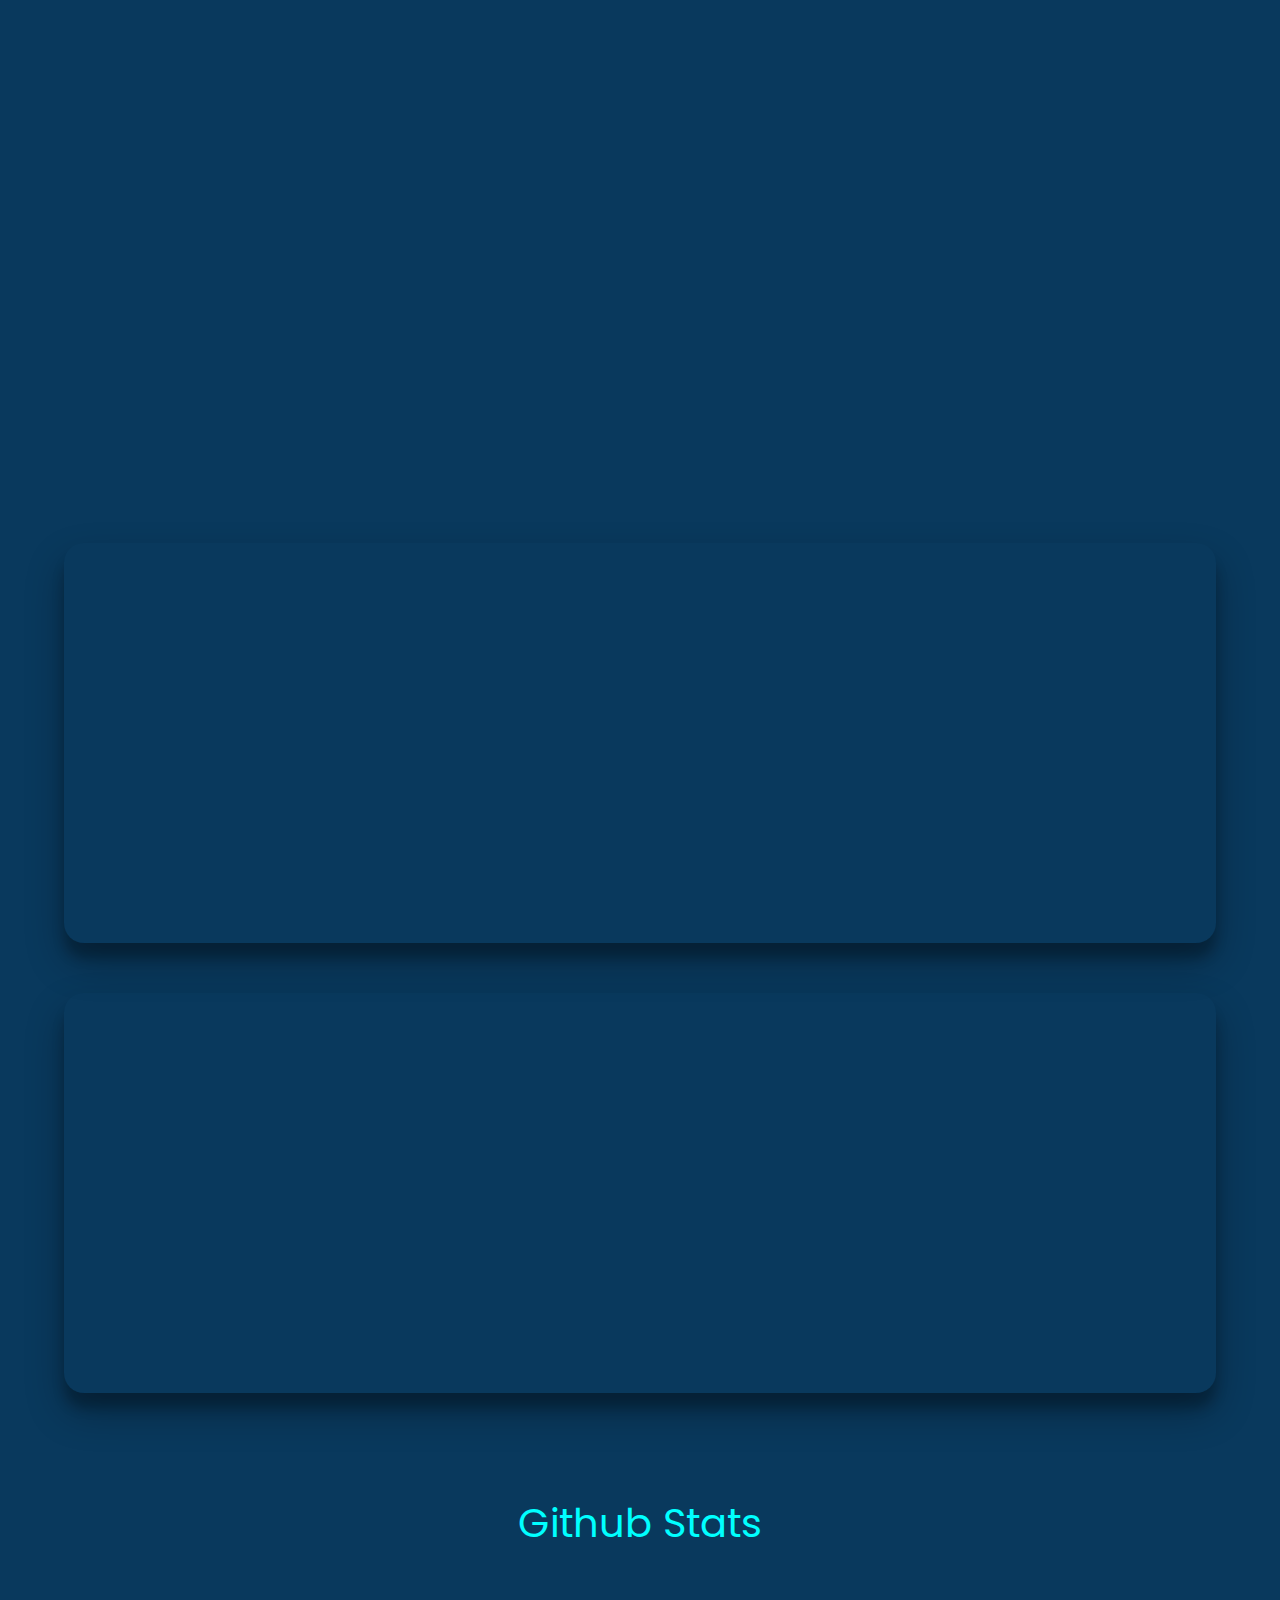
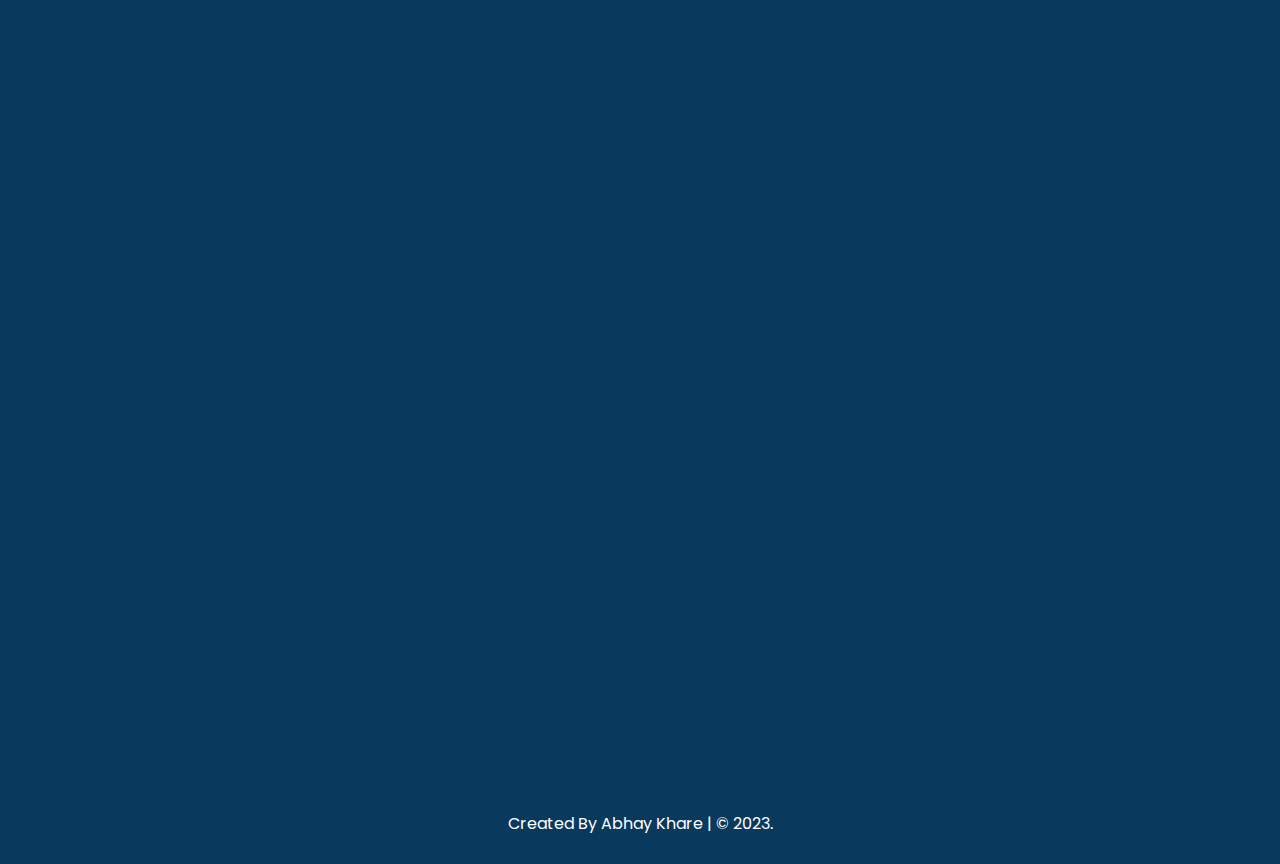
==== commit 36bef088: "abhay" ====
--- a/index.html
+++ b/index.html
@@ -258,7 +258,7 @@
             <div id="contact-subdiv1">
 
 
-                <p id="contact-email">Email : <br> abhayera2013@gmail.com@gmail.com</p>
+                <p id="contact-email">Email : <br> abhayera2013@gmail.com</p>
                 <p id="contact-phone">Phone :<br> +91 8057721088</p>
 
                 <div>
--- a/index.css
+++ b/index.css
@@ -151,7 +151,7 @@
 
 #myname {
   margin: 0px 0px 10px 2px;
-  font-weight: 500;
+  font-weight: 400;
   color: aqua;
   font-size: 20px;
 }
@@ -213,7 +213,7 @@
   /*  padding-top: 80px;*/
   width: 100%;
   font-size: 30px;
-  color: #0f2f0b;
+  color: aqua;
   text-align: center;
 }
 
@@ -320,7 +320,7 @@
   padding-top: 100px;
   width: 100%;
   font-size: 40px;
-  color: #0c2f0b;
+  color: aqua;
   text-align: center;
 }
 
@@ -377,7 +377,7 @@
   padding-top: 100px;
   width: 100%;
   font-size: 40px;
-  color: #0b192f;
+  color: aqua;
   text-align: center;
 }
 
@@ -424,12 +424,12 @@
 
 .project-title {
   font-size: 27px;
-  color: black;
+  color: white;
 }
 
 .project-description {
   font-size: 15px;
-  color: black;
+  color: white;
   padding-right: 10px;
   padding-left: 10px;
 }
@@ -617,7 +617,7 @@
   padding-top: 100px;
   width: 100%;
   font-size: 40px;
-  color: #102f0b;
+  color: aqua;
   text-align: center;
 }
 
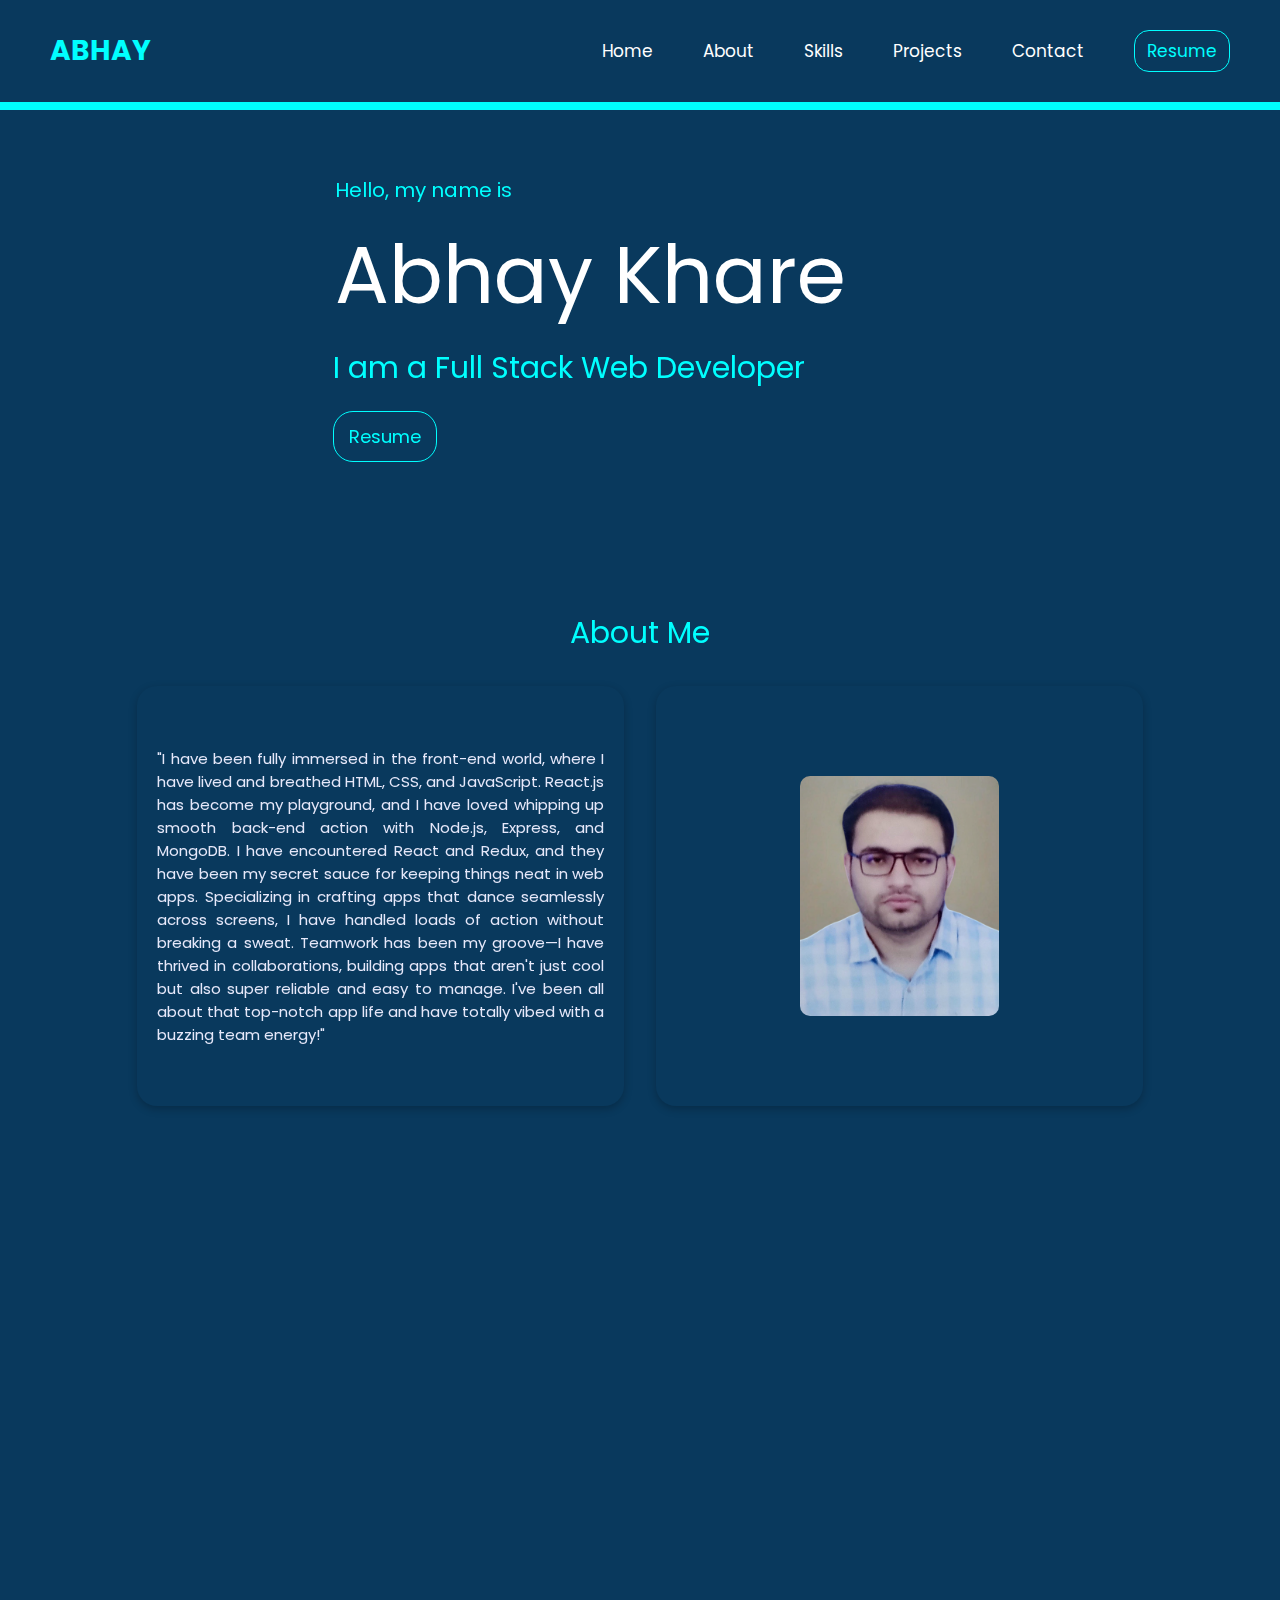
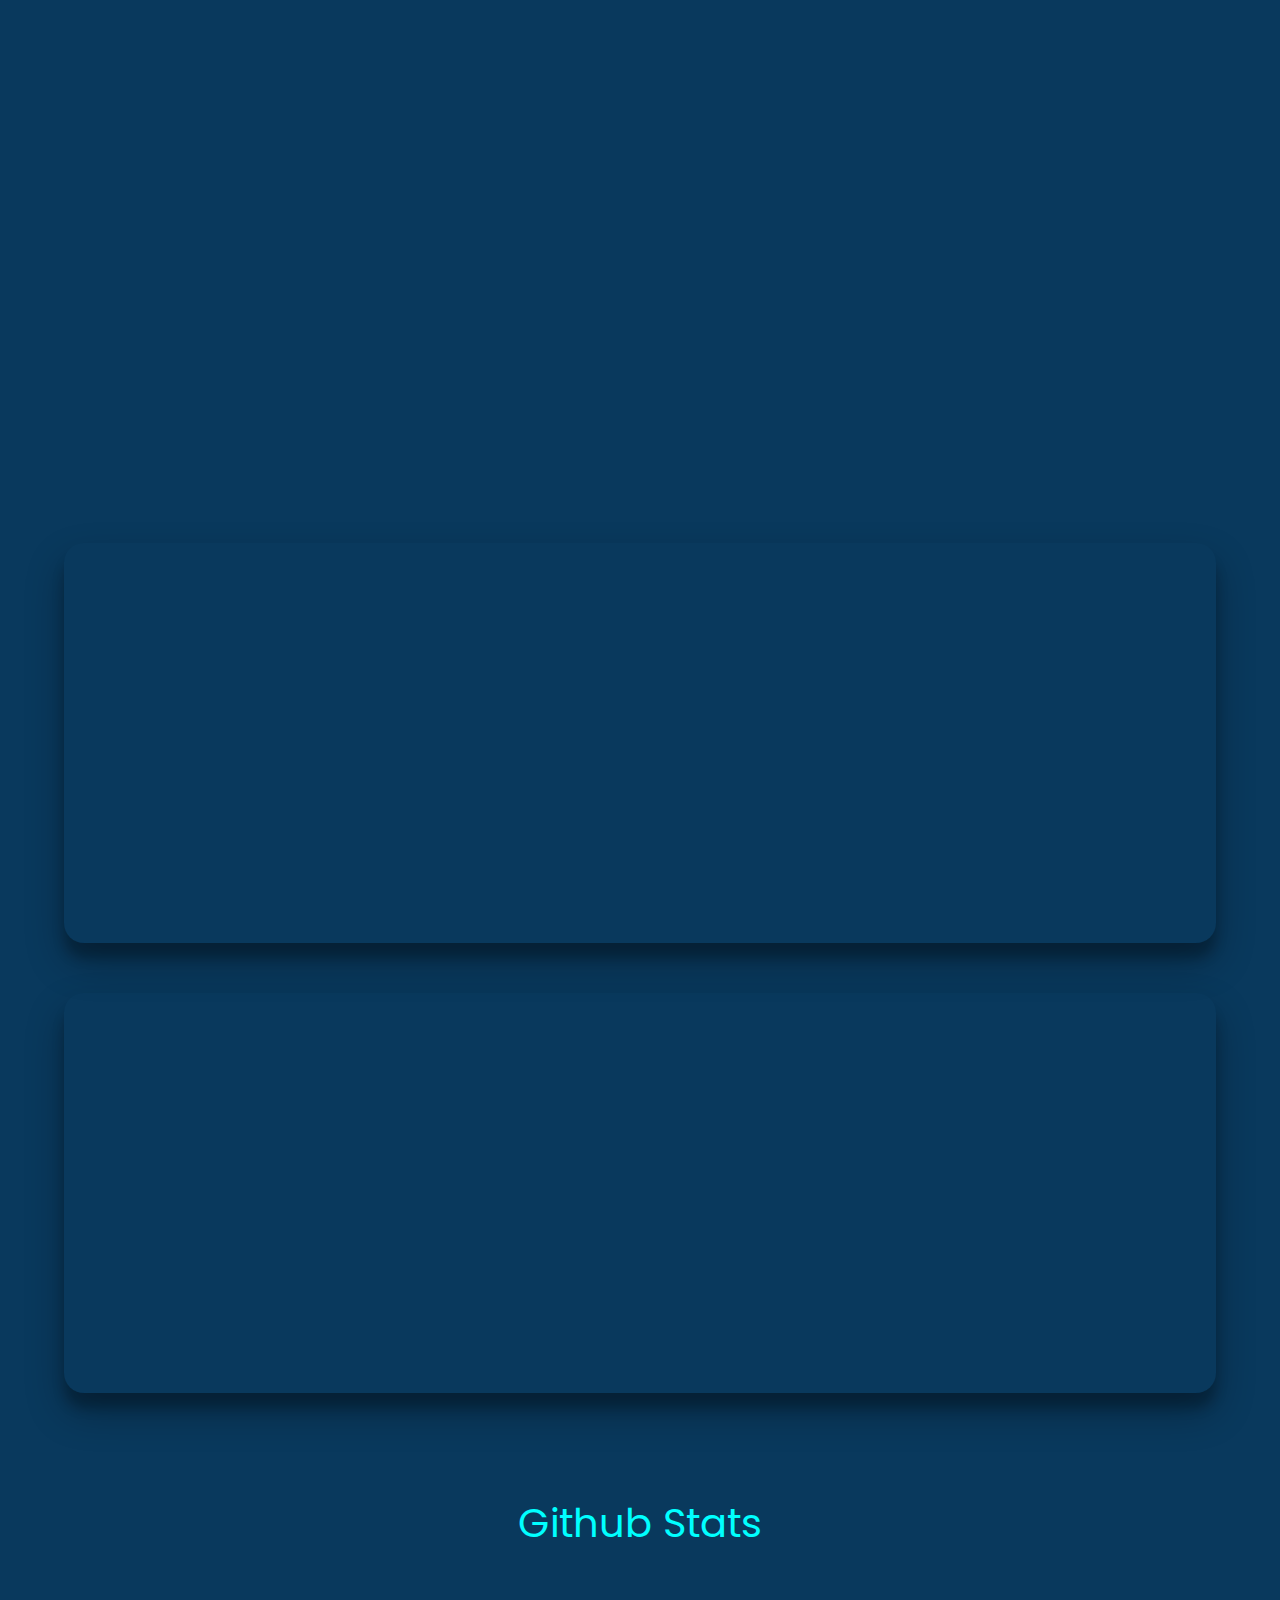
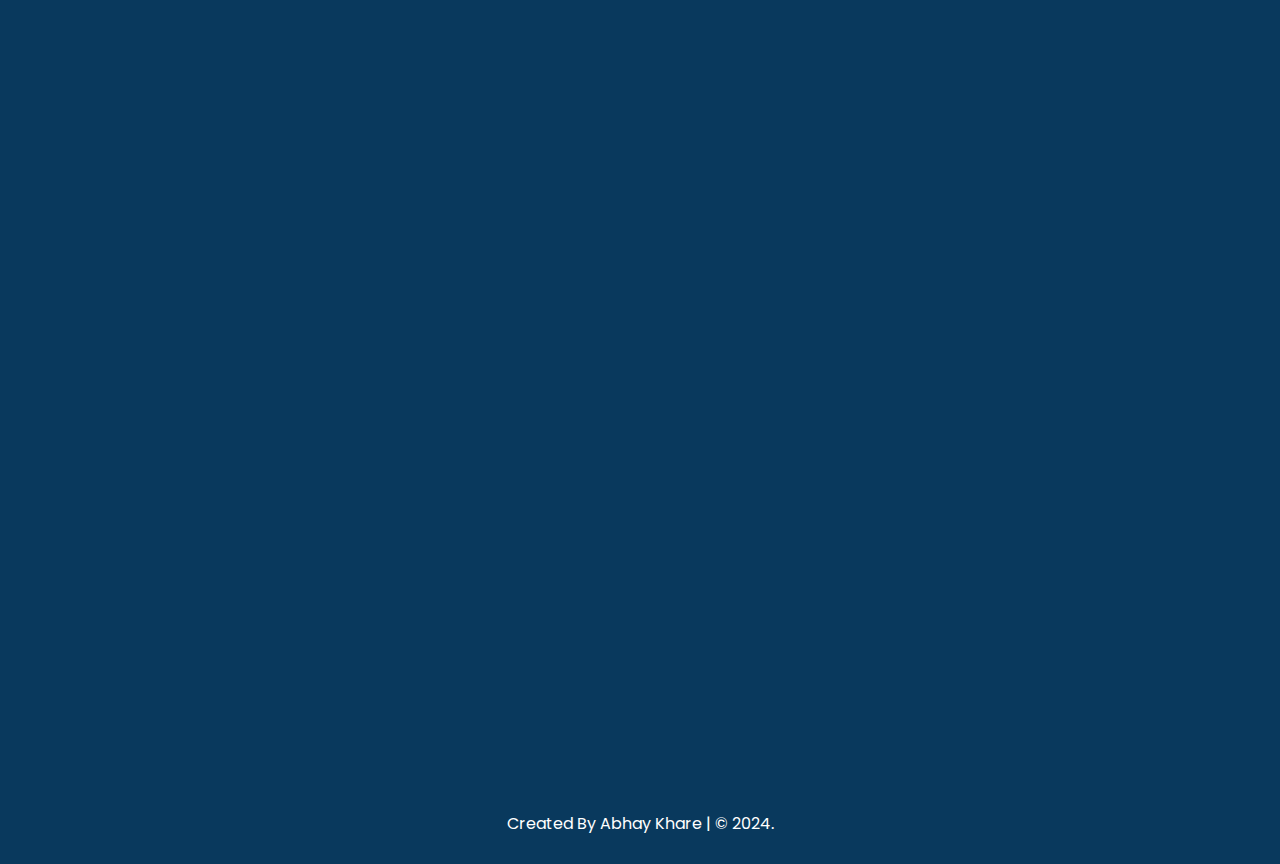
==== commit 6801090b: "abhay" ====
--- a/index.html
+++ b/index.html
@@ -44,7 +44,7 @@
                     </li>
                     <li>
                         <button id="resume-button-1" onclick="openResume()"> <a id="resume-link-1"
-                                class="nav-link resume" href="./public/Abhay Khare-pw16_122-Frontend Developer(React).pdf"
+                                class="nav-link resume" href="./public/AbhayKhare_Resume.pdf"
                                 download>Resume</a></button>
                     </li>
                 </ul>
@@ -66,7 +66,7 @@
             </div> -->
 
             <button onclick="openResume()" id="resume-button-2"><a id="resume-link-2"
-                    href="./public/Abhay Khare-pw16_122-Frontend Developer(React).pdf" download>Resume</a></button>
+                    href="./public/AbhayKhare_Resume.pdf" download>Resume</a></button>
 
         </div>
 
@@ -92,27 +92,27 @@
         <div id="skills_subdiv">
 
             <div class="skills-card" data-aos="flip-left" data-aos-duration="2000">
-                <img class="skills-card-img" src="./public/skillsIcon/Html.jpg" alt="">
+                <img class="skills-card-img" src="./public/skillsIcon/CSS_3.jpeg" alt="">
                 <p class="skills-card-name">HTML</p>
             </div>
 
             <div class="skills-card" data-aos="flip-left" data-aos-duration="2000">
-                <img class="skills-card-img" src="./public/skillsIcon/css.jpg" alt="">
+                <img class="skills-card-img" src="./public/skillsIcon/CSS_1.jpeg" alt="">
                 <p class="skills-card-name">CSS</p>
             </div>
 
             <div class="skills-card" data-aos="flip-right" data-aos-duration="2000">
-                <img class="skills-card-img" src="./public/skillsIcon/Java script.jpg" alt="">
+                <img class="skills-card-img" src="./public/skillsIcon/JS_1.jpeg" alt="">
                 <p class="skills-card-name">Javascript</p>
             </div>
 
             <div class="skills-card" data-aos="flip-right" data-aos-duration="2000">
-                <img class="skills-card-img" src="./public/skillsIcon/react-l.png" alt="">
+                <img class="skills-card-img" src="./public/skillsIcon/REACT.jpeg" alt="">
                 <p class="skills-card-name">React</p>
             </div>
 
             <div class="skills-card" data-aos="flip-left" data-aos-duration="2000">
-                <img class="skills-card-img" src="./public/skillsIcon/node-js-icon-2.jpg" alt="">
+                <img class="skills-card-img" src="./public/skillsIcon/NODE JS_1.jpeg" alt="">
                 <p class="skills-card-name">Node JS</p>
             </div>
 
@@ -121,30 +121,30 @@
                 <p class="skills-card-name">Express JS</p>
             </div>
 
-            <!-- <div class="skills-card" data-aos="flip-right" data-aos-duration="2000">
-                <img class="skills-card-img" src="./public/skillsIcon/materialui-removebg-preview.png" alt="">
-                <p class="skills-card-name">Material UI</p>
-            </div> -->
+            <div class="skills-card" data-aos="flip-right" data-aos-duration="2000">
+                <img class="skills-card-img" src="./public/skillsIcon/JAVA_4.jpg" alt="">
+                <p class="skills-card-name">JAVA</p>
+            </div>
 
             <div class="skills-card" data-aos="flip-right" data-aos-duration="2000" >
-                <img class="skills-card-img" src="./public/skillsIcon/mongo.png" alt="">
+                <img class="skills-card-img" src="./public/skillsIcon/MONGODB_1.jpeg" alt="">
                 <p class="skills-card-name">Mongo</p>
             </div>
 
             <div class="skills-card" data-aos="flip-left" data-aos-duration="2000">
-                <img class="skills-card-img" src="./public/skillsIcon/redux.jpg" alt="">
+                <img class="skills-card-img" src="./public/skillsIcon/REDUX_1.jpeg" alt="">
                 <p class="skills-card-name">Redux</p>
             </div>
 
             <div class="skills-card" data-aos="flip-left" data-aos-duration="2000">
-                <img class="skills-card-img" src="./public/skillsIcon/chackraicon.png" alt="">
+                <img class="skills-card-img" src="./public/skillsIcon/chakraui_3.jpg" alt="">
                 <p class="skills-card-name">Chakra UI</p>
             </div>
 
-            <!-- <div class="skills-card" data-aos="flip-right" data-aos-duration="2000">
-                <img class="skills-card-img" src="./public/skillsIcon/typescript.avif" alt="">
-                <p class="skills-card-name">Typescript</p>
-            </div> -->
+            <div class="skills-card" data-aos="flip-right" data-aos-duration="2000">
+                <img class="skills-card-img" src="./public/skillsIcon/VS_CODE_1.jpeg" alt="">
+                <p class="skills-card-name">VS CODE</p>
+            </div>
 
             <!-- <div class="skills-card" data-aos="flip-right" data-aos-duration="2000">
                 <img class="skills-card-img" src="./public/skillsIcon/bootstrap-removebg-preview.png" alt="">
@@ -258,8 +258,8 @@
             <div id="contact-subdiv1">
 
 
-                <p id="contact-email">Email : <br> abhayera2013@gmail.com</p>
-                <p id="contact-phone">Phone :<br> +91 8057721088</p>
+                <p id="contact-email">Email : abhayera2013@gmail.com</p>
+                <p id="contact-phone">Phone :+91 8057721088</p>
 
                 <div>
                     <a id="contact-github" href="https://github.com/ABHAY-22" target="_blank">
@@ -279,7 +279,7 @@
 
 
 
-            <div id="contact-subdiv2">
+            <!-- <div id="contact-subdiv2">
                 <div class="container">
                     <form action="">
                         <div class="row">
@@ -317,14 +317,14 @@
                     </form>
                 </div>
 
-            </div>
+            </div> -->
 
         </div>
     </div>
 
 
     <div id="footer">
-        <p>Created By Abhay Khare | © 2023. </p>
+        <p>Created By Abhay Khare | © 2024. </p>
     </div>
 
 
--- a/index.css
+++ b/index.css
@@ -118,6 +118,7 @@
   color: aqua;
   font-size: large;
   border-radius: 20px;
+  text-decoration: none;
 }
 
 #resume-link-1:hover {
@@ -402,7 +403,7 @@
 .project-image-div {
   width: 45%;
   height: 320px;
-  border: 8px solid #1c861e;
+  border: 8px solid aqua;
   border-radius: 10px;
   padding: 5px;
   display: flex;
@@ -454,6 +455,7 @@
   display: flex;
   align-items: center;
   justify-content: space-around;
+  
 
 }
 
@@ -483,7 +485,9 @@
   border-radius: 5px;
   cursor: pointer;
 }
-
+#contact{
+  text-align: center;
+}
 #contact-name {
   padding-top: 100px;
   width: 100%;
@@ -568,9 +572,10 @@
 
 #contact-email,
 #contact-phone {
-  color: #cccc;
+  color: white;
   font-size: 20px;
   padding: 20px;
+ 
 }
 
 #stranger-head {
@@ -619,6 +624,8 @@
   font-size: 40px;
   color: aqua;
   text-align: center;
+  
+  
 }
 
 #github-subdiv1 {
@@ -721,7 +728,9 @@
   #title {
       text-align: center;
   }
-
+  #contact{
+    text-align: center;
+  }
   #Home_subdiv1 {
       width: 100%;
       display: flex;
@@ -776,6 +785,8 @@
       margin-top: 20px;
   }
 
+  
+
   #contact-div {
       flex-direction: column;
       width: 90%;
@@ -828,7 +839,9 @@
       text-align: center;
       margin: auto;
   }
-
+  #contact{
+    text-align: center;
+  }
   #myname,
   #name,
   #title {
@@ -924,7 +937,9 @@
       top: 65.18px;
       height: calc(100vh - 65.18px);
   }
-
+  #contact{
+    text-align: center;
+  }
   #home {
       width: 90%;
       flex-direction: column;
@@ -1030,7 +1045,9 @@
   header {
       padding: 2rem 3rem;
   }
-
+  #contact{
+    text-align: center;
+  }
   nav ul {
       top: 65.18px;
       height: calc(100vh - 65.18px);
@@ -1164,11 +1181,15 @@
       height: auto;
       margin-top: 20px;
   }
+  #contact{
+    text-align: center;
+  }
 
   #contact-div {
       display: block;
       width: 90%;
   }
+
 
   #contact-subdiv1,
   #contact-subdiv2 {
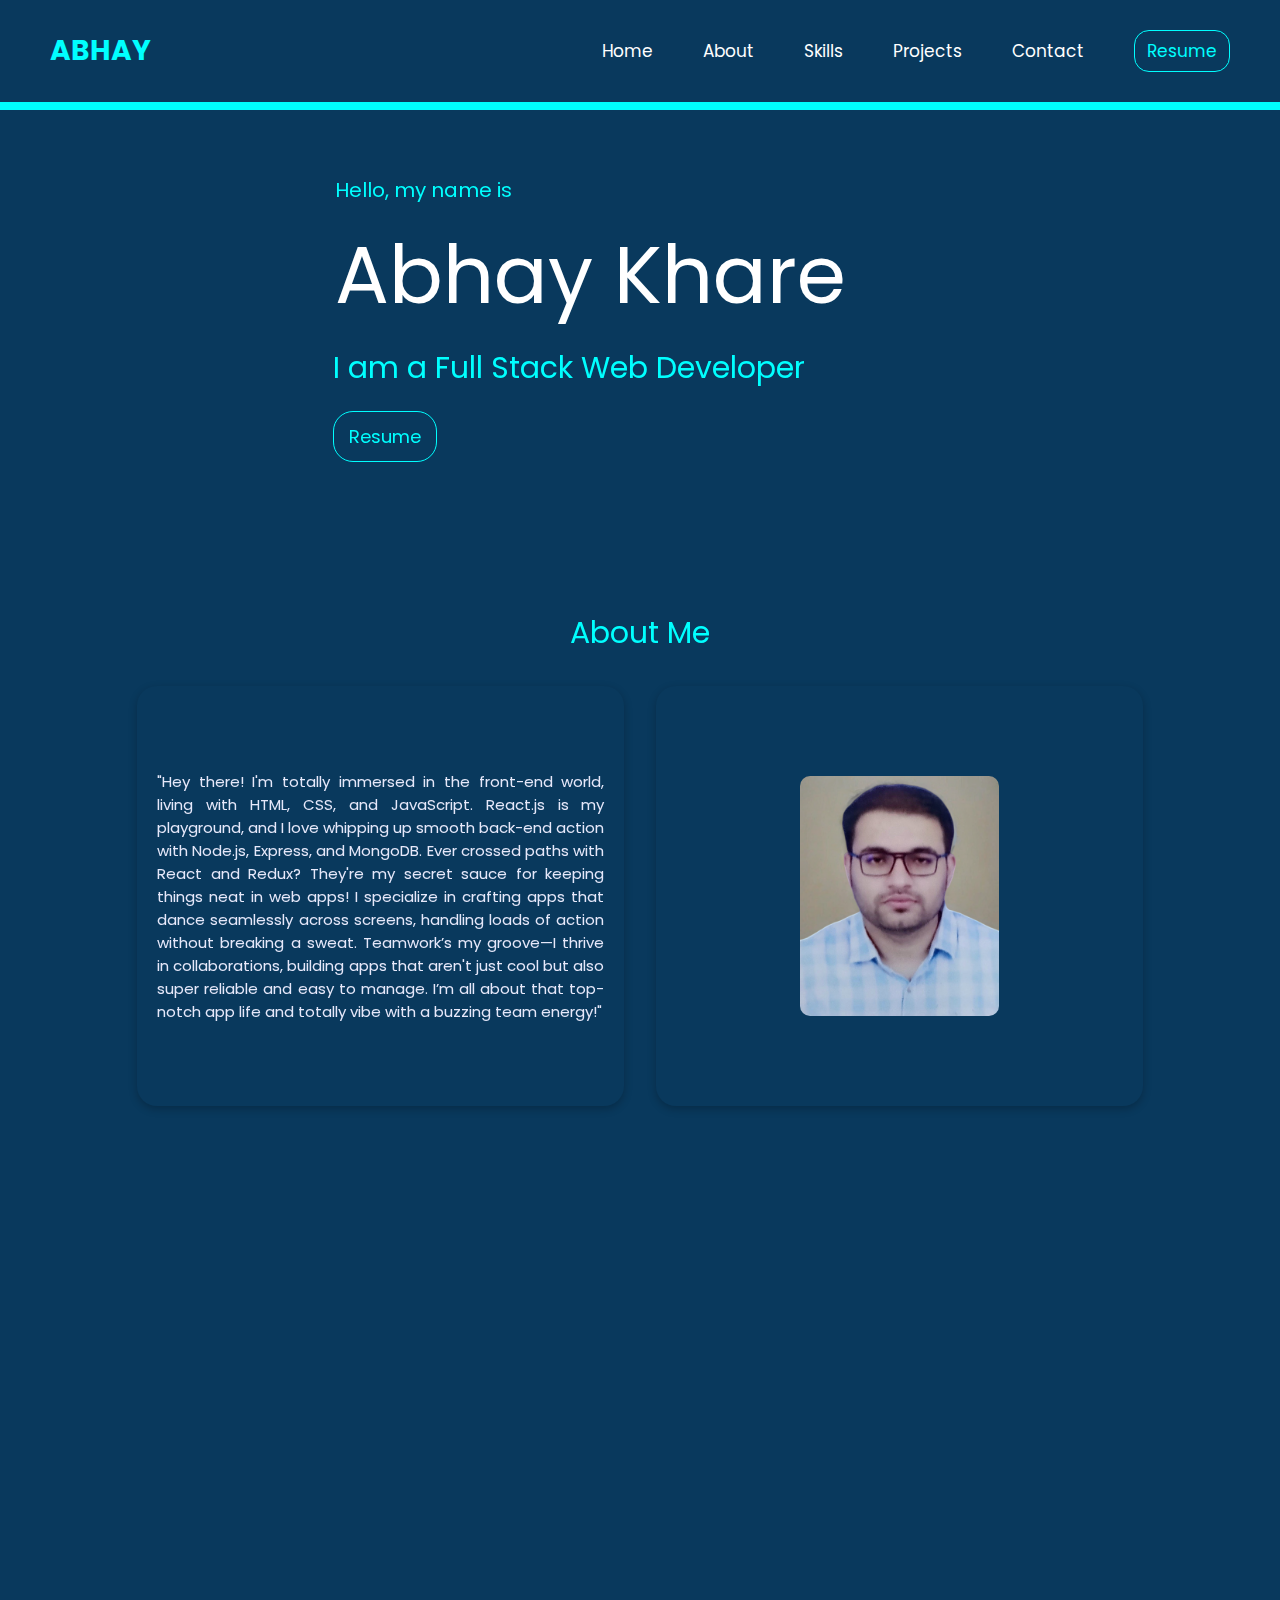
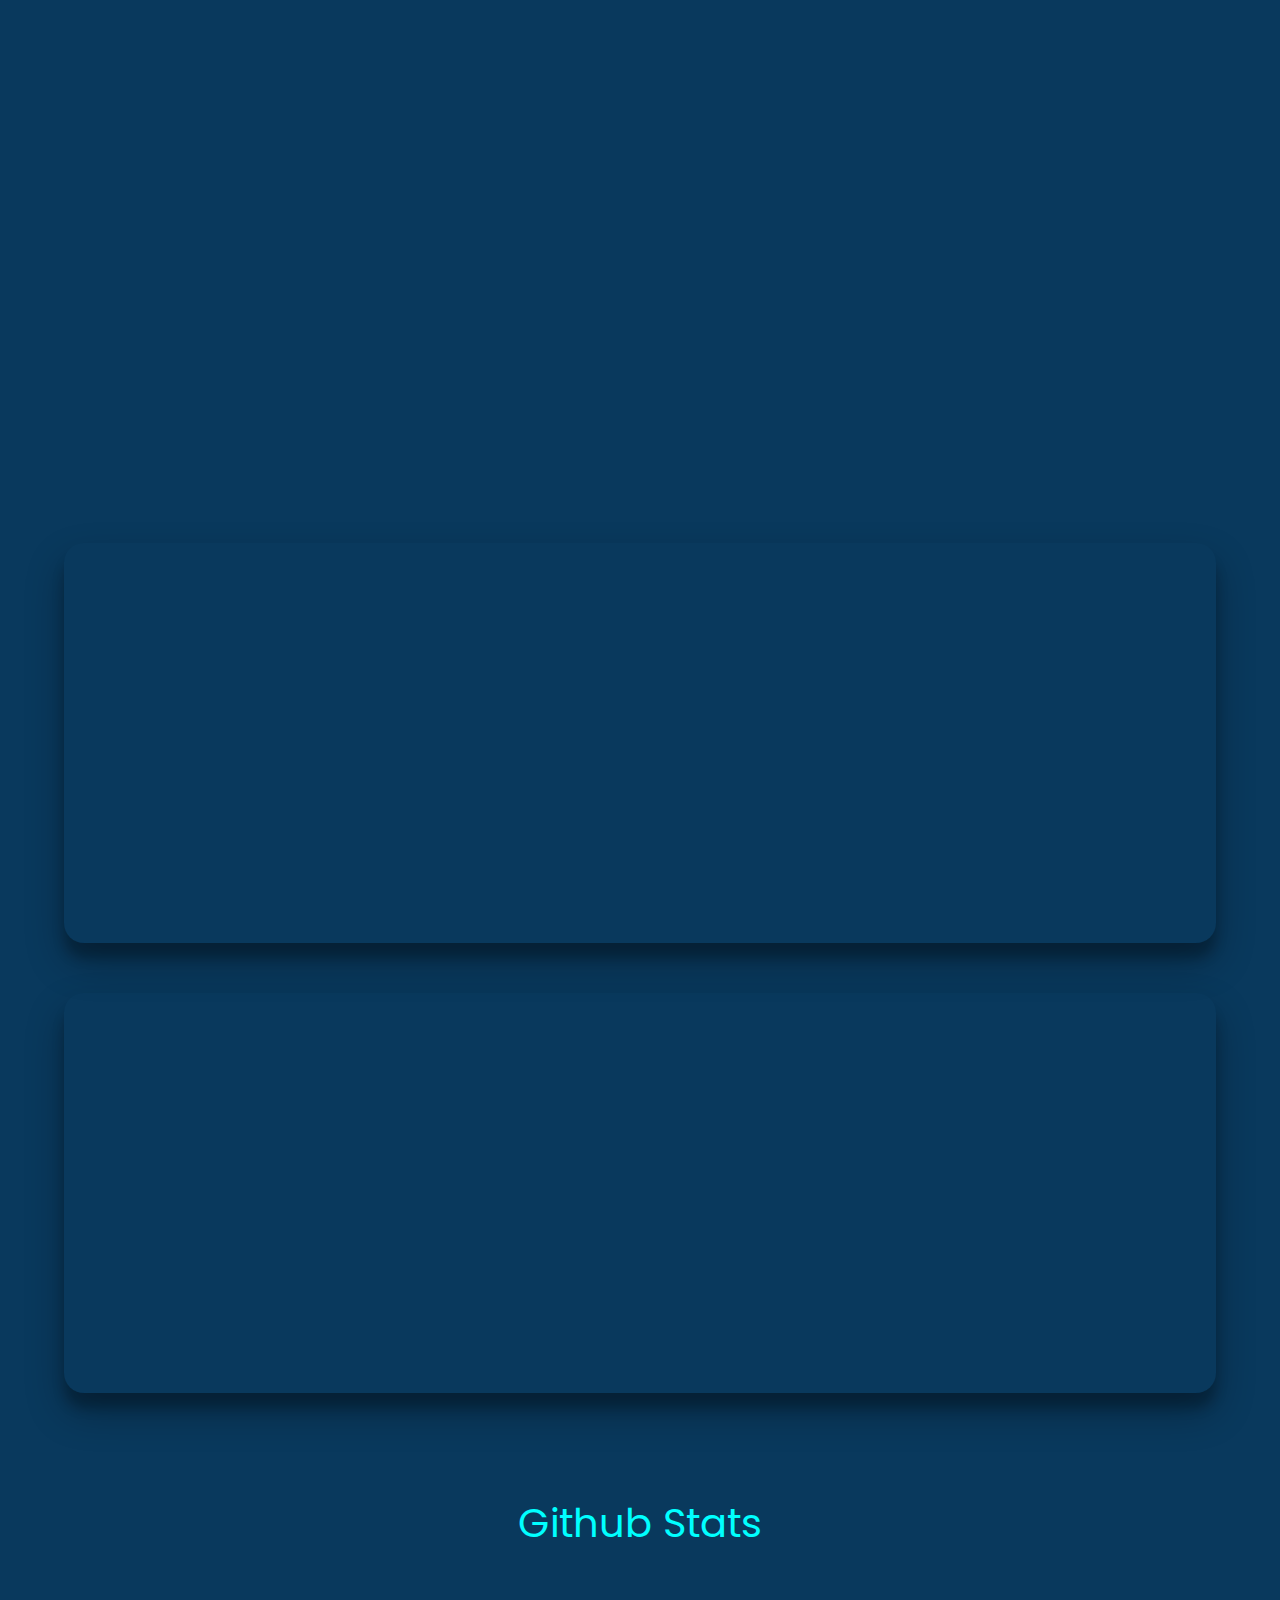
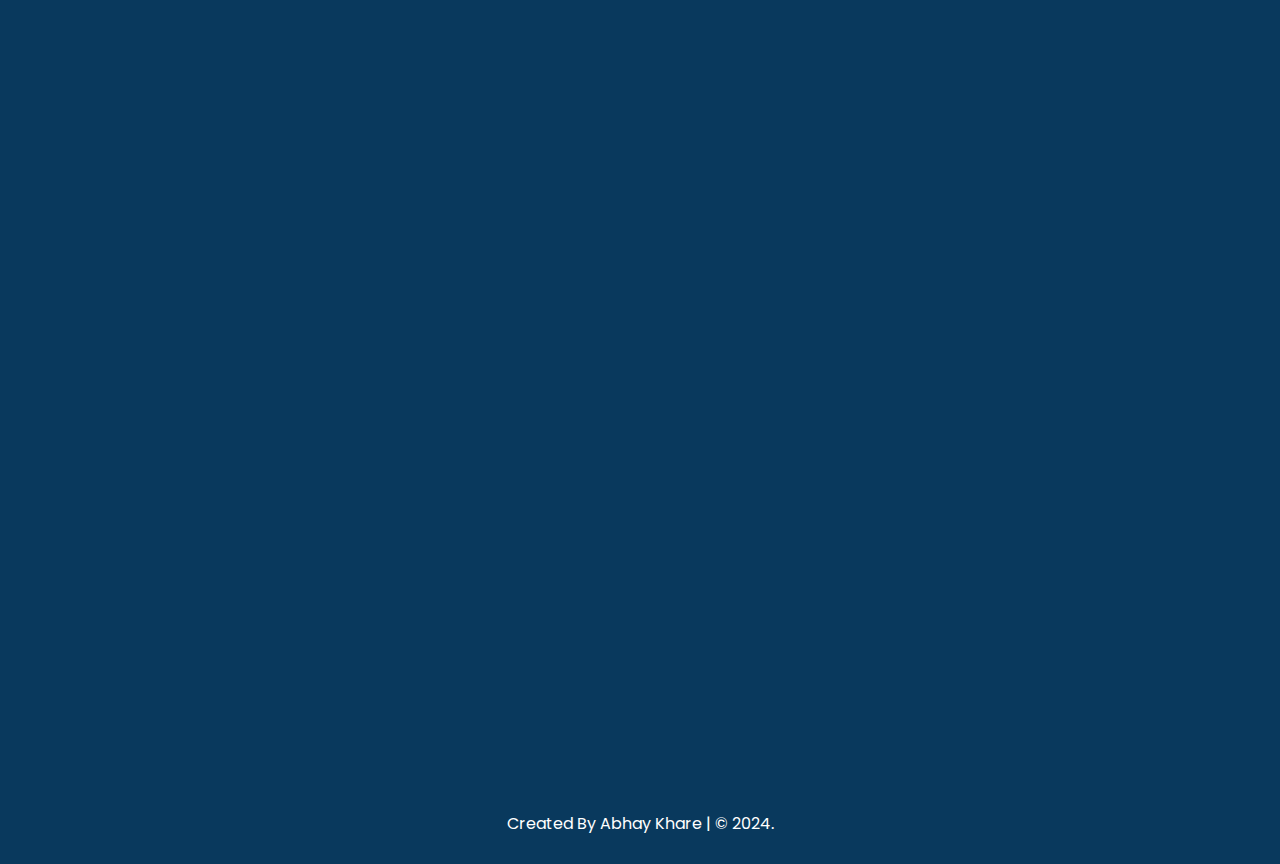
==== commit 70dc3491: "abhay" ====
--- a/index.html
+++ b/index.html
@@ -77,7 +77,7 @@
         <p id="aboutme-title" data-aos="fade-up" >About <span>Me</span> </p>
         <div id="about_main_subdiv" >
             <div id="user-detail-intro" data-aos="zoom-in" data-aos-duration="1000">
-                "I have been fully immersed in the front-end world, where I have lived and breathed HTML, CSS, and JavaScript. React.js has become my playground, and I have loved whipping up smooth back-end action with Node.js, Express, and MongoDB. I have encountered React and Redux, and they have been my secret sauce for keeping things neat in web apps. Specializing in crafting apps that dance seamlessly across screens, I have handled loads of action without breaking a sweat. Teamwork has been my groove—I have thrived in collaborations, building apps that aren't just cool but also super reliable and easy to manage. I've been all about that top-notch app life and have totally vibed with a buzzing team energy!"
+                "Hey there! I'm totally immersed in the front-end world, living with HTML, CSS, and JavaScript. React.js is my playground, and I love whipping up smooth back-end action with Node.js, Express, and MongoDB. Ever crossed paths with React and Redux? They're my secret sauce for keeping things neat in web apps! I specialize in crafting apps that dance seamlessly across screens, handling loads of action without breaking a sweat. Teamwork’s my groove—I thrive in collaborations, building apps that aren't just cool but also super reliable and easy to manage. I’m all about that top-notch app life and totally vibe with a buzzing team energy!"
             </div>
             <div id="user-detail-name" data-aos="zoom-in" data-aos-duration="1000">
                 <img class="home-img" width="" src="./public/Abhay_PIC_1.png" alt="Photo">
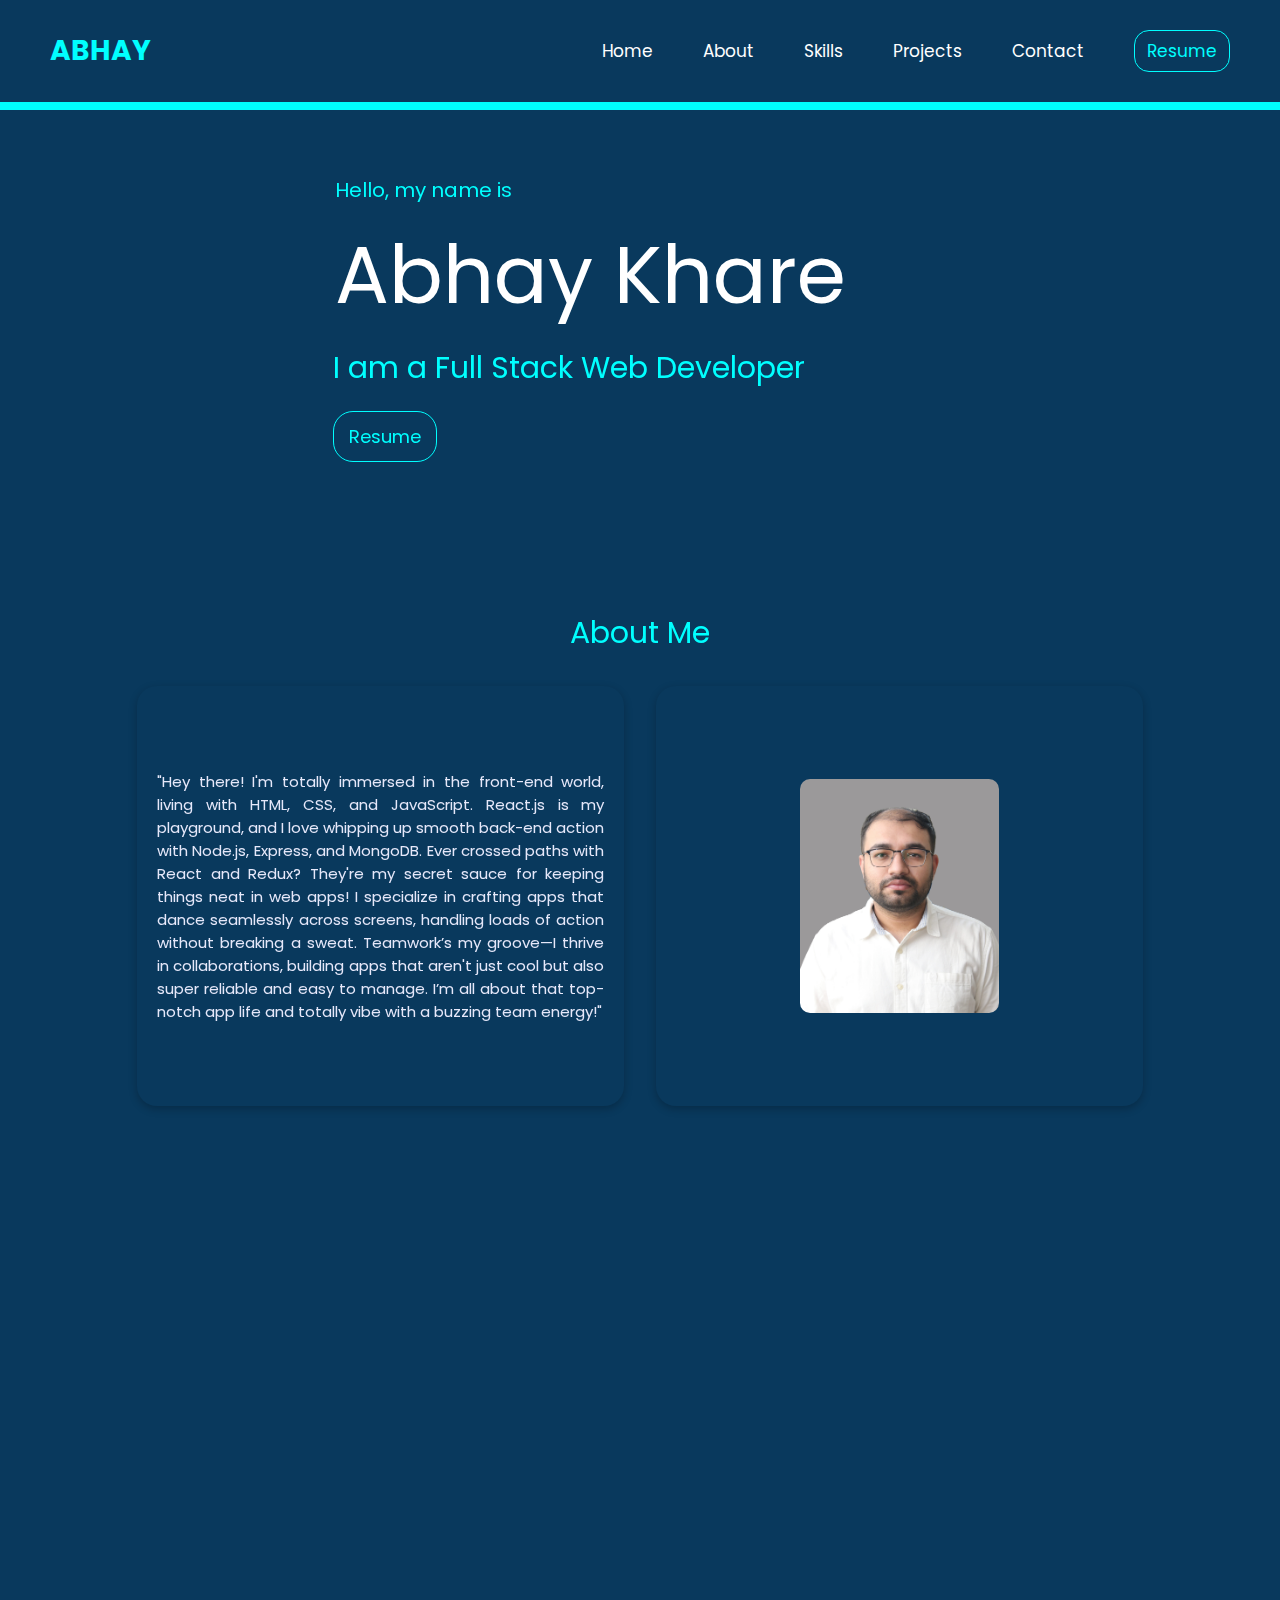
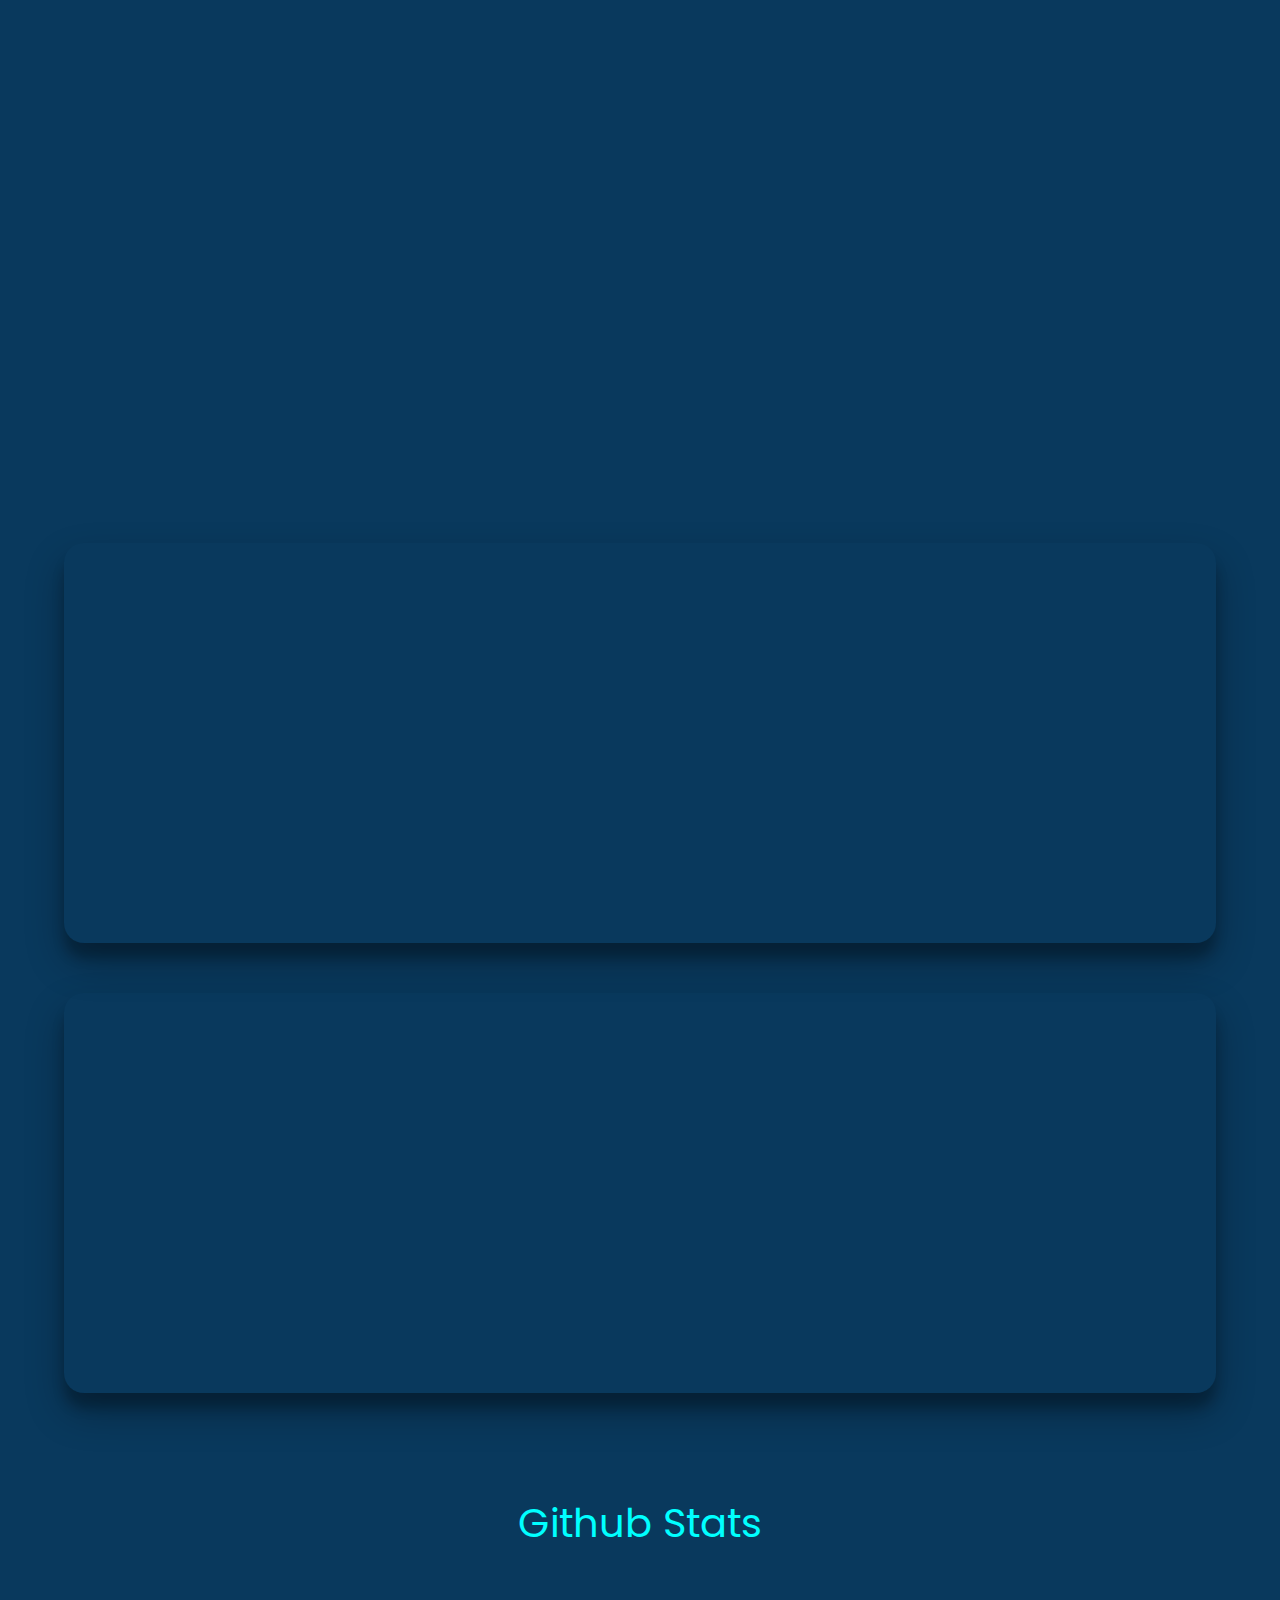
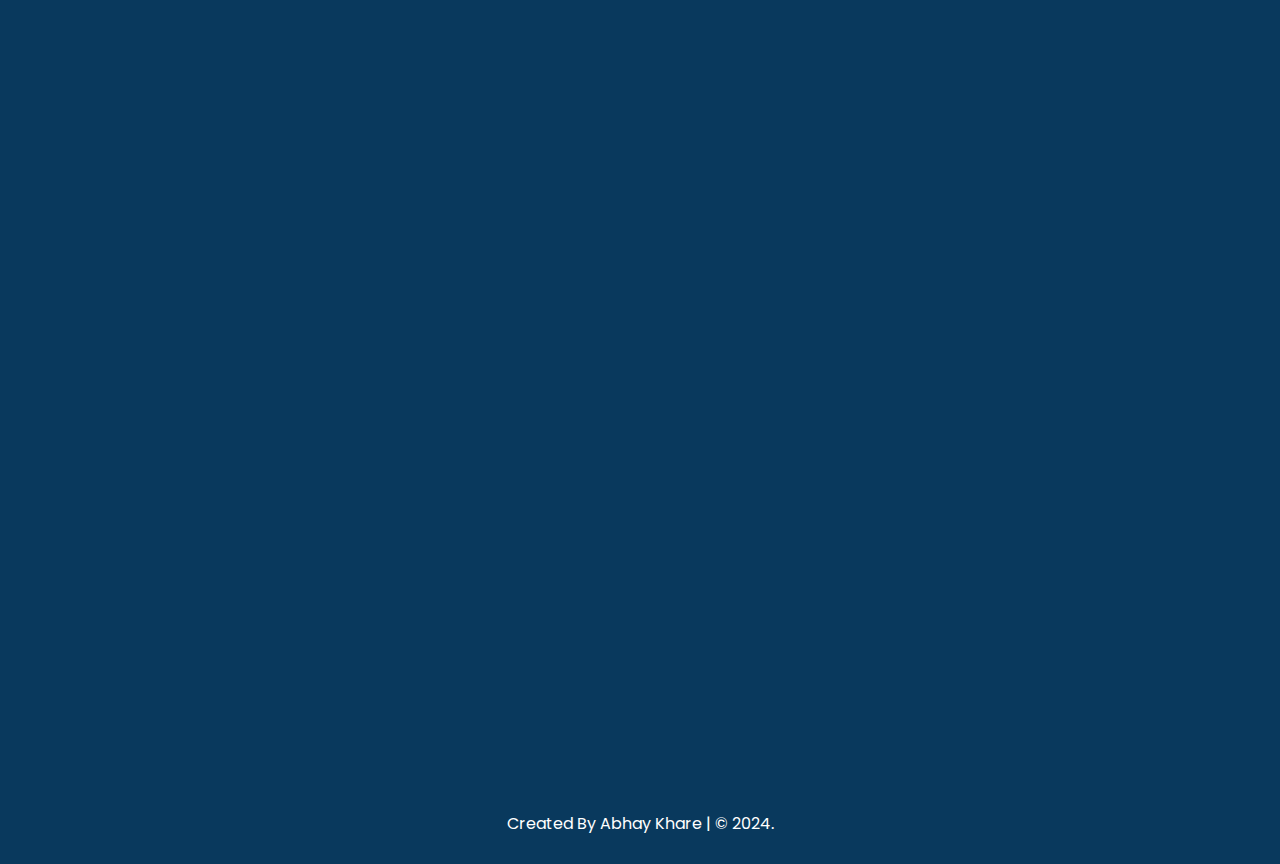
==== commit bd1dd896: "abhay" ====
--- a/index.html
+++ b/index.html
@@ -80,7 +80,7 @@
                 "Hey there! I'm totally immersed in the front-end world, living with HTML, CSS, and JavaScript. React.js is my playground, and I love whipping up smooth back-end action with Node.js, Express, and MongoDB. Ever crossed paths with React and Redux? They're my secret sauce for keeping things neat in web apps! I specialize in crafting apps that dance seamlessly across screens, handling loads of action without breaking a sweat. Teamwork’s my groove—I thrive in collaborations, building apps that aren't just cool but also super reliable and easy to manage. I’m all about that top-notch app life and totally vibe with a buzzing team energy!"
             </div>
             <div id="user-detail-name" data-aos="zoom-in" data-aos-duration="1000">
-                <img class="home-img" width="" src="./public/Abhay_PIC_1.png" alt="Photo">
+                <img class="home-img" width="" src="./public/Final_Abhay_PIC.jpg" alt="Photo">
                 
             </div>
         </div>
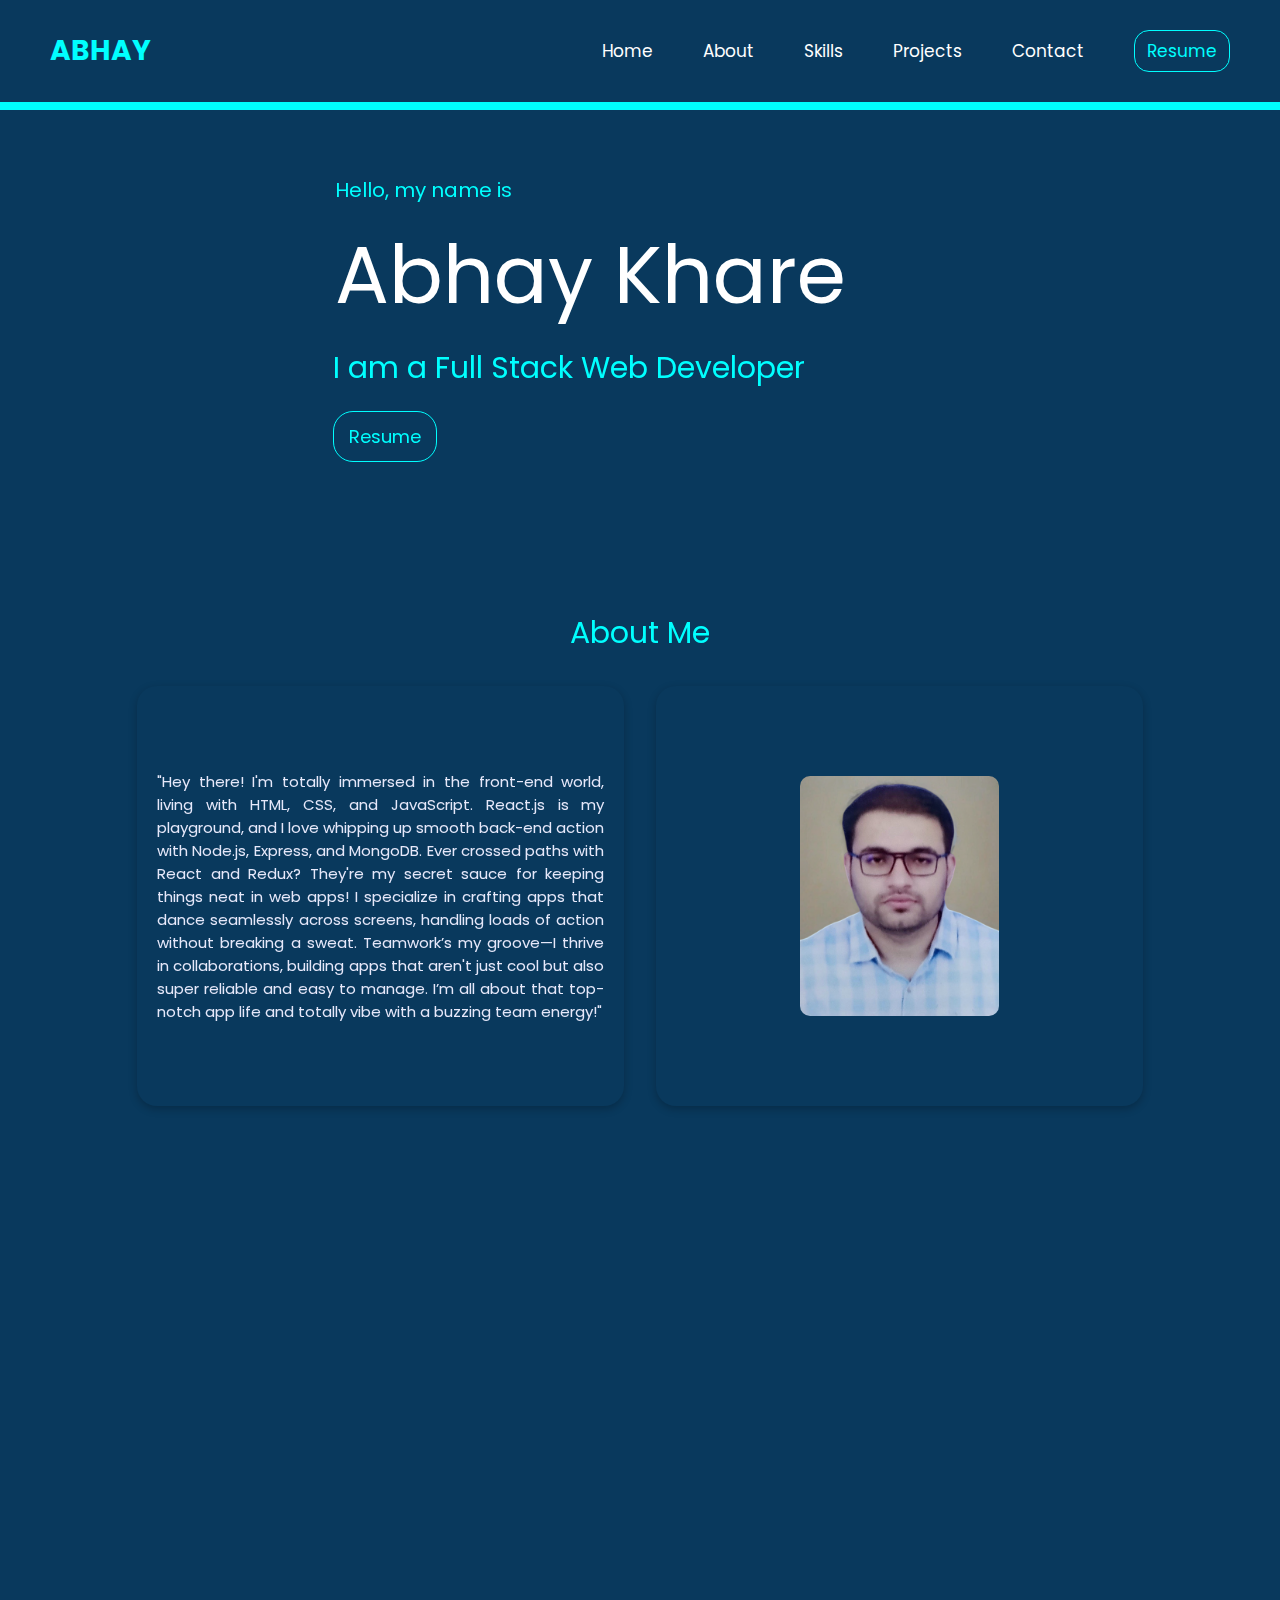
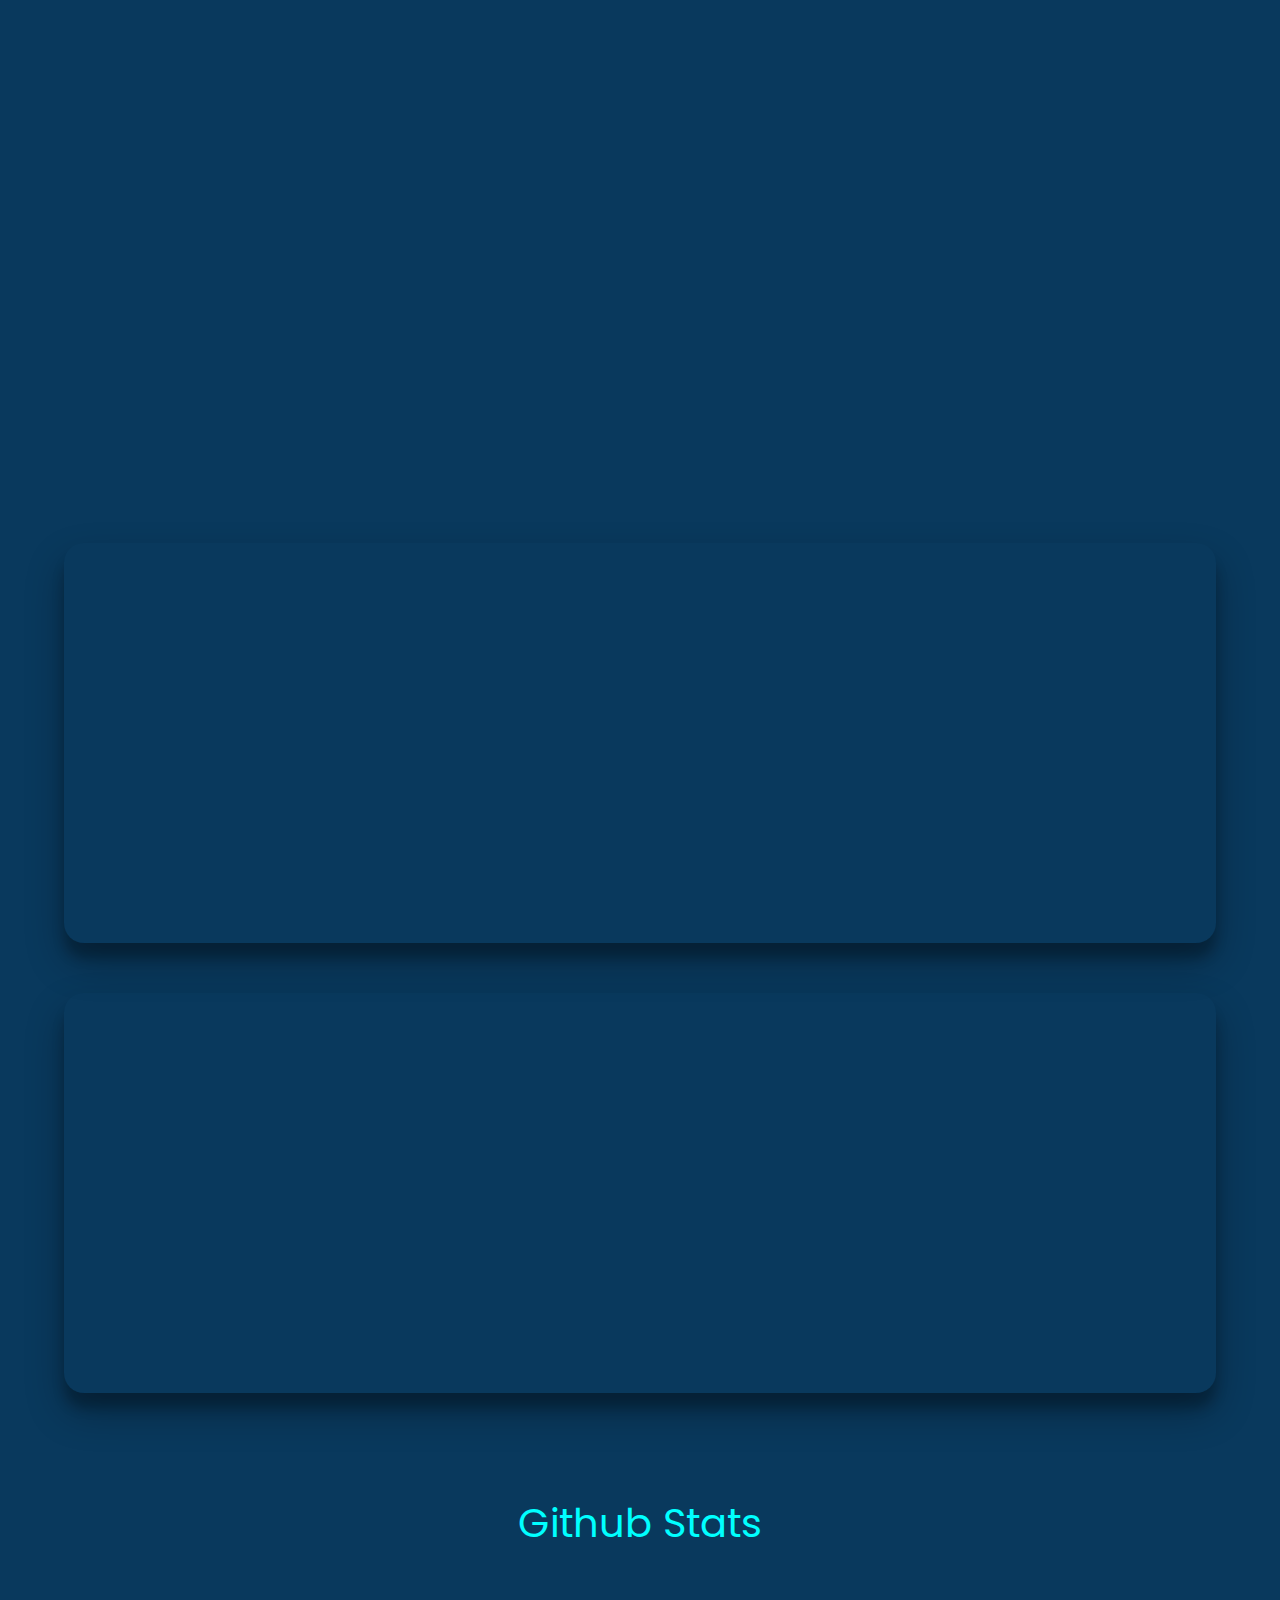
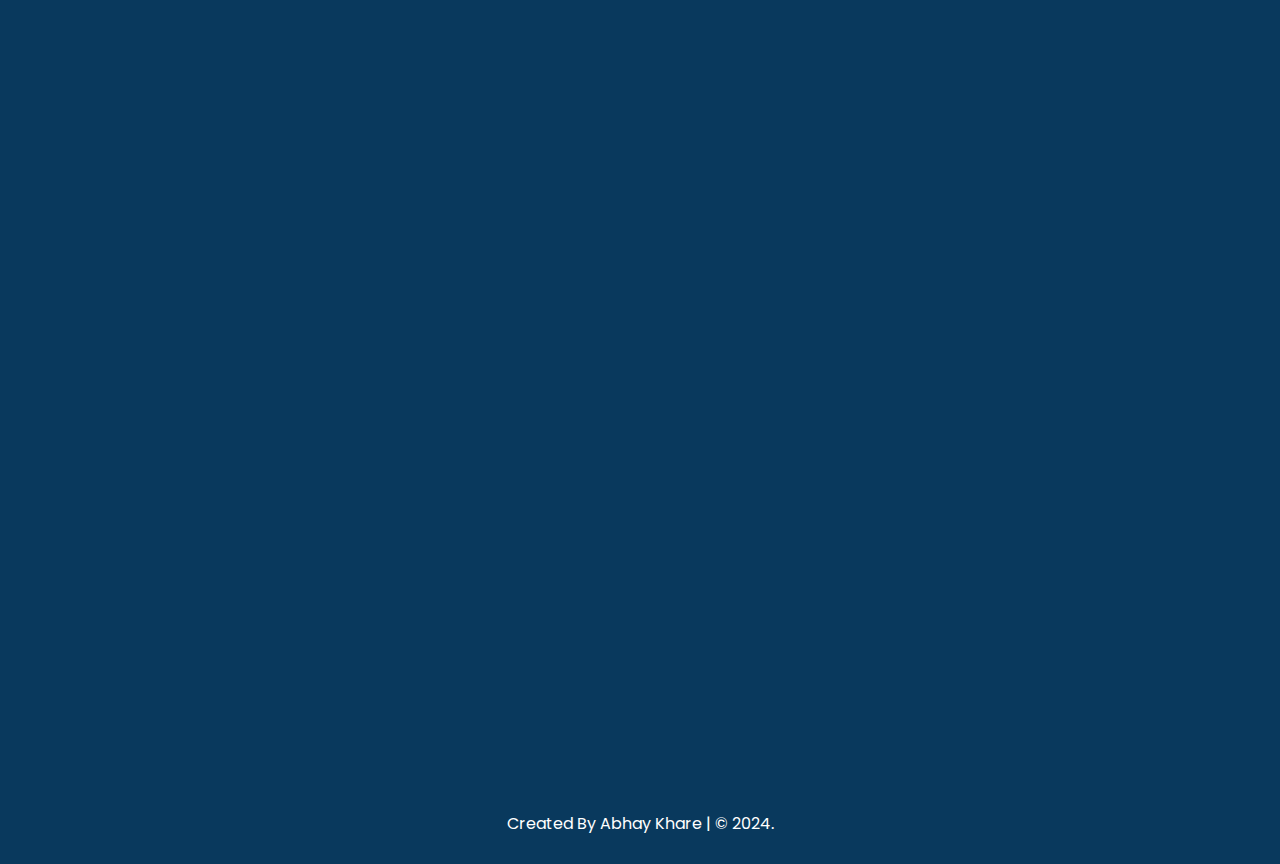
==== commit b6d9b677: "update" ====
--- a/index.html
+++ b/index.html
@@ -80,7 +80,7 @@
                 "Hey there! I'm totally immersed in the front-end world, living with HTML, CSS, and JavaScript. React.js is my playground, and I love whipping up smooth back-end action with Node.js, Express, and MongoDB. Ever crossed paths with React and Redux? They're my secret sauce for keeping things neat in web apps! I specialize in crafting apps that dance seamlessly across screens, handling loads of action without breaking a sweat. Teamwork’s my groove—I thrive in collaborations, building apps that aren't just cool but also super reliable and easy to manage. I’m all about that top-notch app life and totally vibe with a buzzing team energy!"
             </div>
             <div id="user-detail-name" data-aos="zoom-in" data-aos-duration="1000">
-                <img class="home-img" width="" src="./public/Final_Abhay_PIC.jpg" alt="Photo">
+                <img class="home-img" width="" src="./public/Abhay_PIC_1.png" alt="Photo">
                 
             </div>
         </div>
